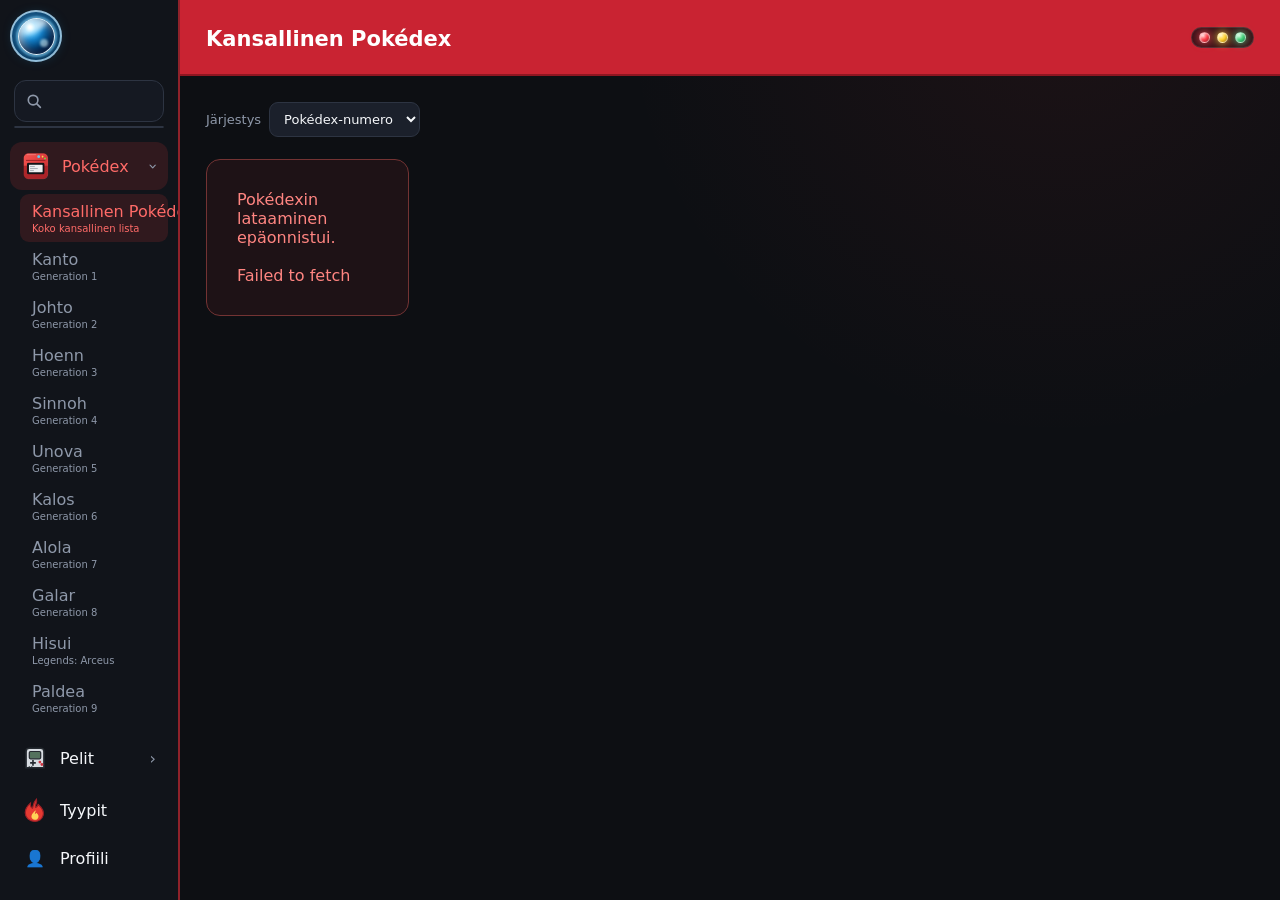
==== index.html @ af3ebccb "language and more staff" ====
<!DOCTYPE html>
<html lang="fi">
<head>
    <meta charset="UTF-8">
    <meta name="viewport" content="width=device-width, initial-scale=1.0">
    <title>Pokédex Web</title>
    <meta name="theme-color" content="#d9343b">
    <meta name="description" content="Pokédex ja Pokémon-pelien keräilyseuranta.">
    <meta name="mobile-web-app-capable" content="yes">
    <meta name="apple-mobile-web-app-capable" content="yes">
    <meta name="apple-mobile-web-app-title" content="Pokédex">
    <meta name="apple-mobile-web-app-status-bar-style" content="black-translucent">
    <link rel="manifest" href="./manifest.webmanifest">
    <link rel="apple-touch-icon" href="./assets/pwa-icon-180.png">
    <link rel="stylesheet" href="style.css">
</head>

<body>

<div class="app">

    <!-- SIDEBAR -->
    <aside class="sidebar" id="sidebar">

        <div class="sidebar-top">
            <button class="icon-button" id="sidebarToggle" title="Avaa tai sulje valikko" aria-label="Avaa tai sulje valikko" data-i18n-title="menuToggle" data-i18n-aria-label="menuToggle">
                <span class="pokedex-glass-orb" aria-hidden="true"></span>
            </button>

        </div>

        <!-- SEARCH -->
        <div class="search-area">
            <div class="search-input-wrap">
                <span class="search-icon" aria-hidden="true">
                    <svg viewBox="0 0 24 24"><circle cx="10.8" cy="10.8" r="6.4" fill="none" stroke="currentColor" stroke-width="2.2"/><path d="m15.5 15.5 5 5" fill="none" stroke="currentColor" stroke-width="2.2" stroke-linecap="round"/></svg>
                </span>
                <input
                    type="text"
                    id="searchInput"
                    aria-label="Hae Pokémonia"
                    data-i18n-aria-label="searchPokemon"
                    autocomplete="off"
                >
            </div>
            <div id="searchSuggestions" class="search-suggestions"></div>
        </div>

        <nav class="sidebar-nav">

            <!-- POKEDEX -->
            <div class="nav-section">

                <button class="nav-main-button" id="pokedexMenuButton">
                    <span class="nav-icon pokedex-nav-icon" aria-hidden="true"><img src="assets/pokedex-menu.png" alt=""></span>
                    <span class="sidebar-label" data-i18n="pokedex">Pokédex</span>
                    <span class="nav-arrow">›</span>
                </button>

                <div class="submenu" id="pokedexSubmenu"></div>
            </div>


            <!-- GAMES -->
            <div class="nav-section">

                <button class="nav-main-button" id="gamesMenuButton">
                    <span class="nav-icon" aria-hidden="true"><svg viewBox="0 0 32 32"><path d="M9 4h14a4 4 0 0 1 4 4v20H5V8a4 4 0 0 1 4-4Z" fill="#d7dce1" stroke="#252a30" stroke-width="2"/><rect x="9" y="8" width="14" height="9" rx="1.5" fill="#54725d" stroke="#252a30" stroke-width="1.5"/><path d="M10 22h7M13.5 18.5v7" stroke="#252a30" stroke-width="2"/><circle cx="22" cy="21" r="1.7" fill="#cf3340"/><circle cx="24.5" cy="24" r="1.7" fill="#cf3340"/><circle cx="9" cy="27" r="1" fill="#252a30"/><circle cx="12" cy="27" r="1" fill="#252a30"/></svg></span>
                    <span class="sidebar-label" data-i18n="games">Games</span>
                    <span class="nav-arrow">›</span>
                </button>

                <div class="submenu games-submenu" id="gamesSubmenu"></div>
            </div>


            <!-- TYPES -->
            <button class="nav-main-button" id="typesButton">
                <span class="nav-icon type-fire-icon" aria-label="Fire type" data-i18n-aria-label="typeFire"><svg viewBox="0 0 32 32"><path d="M17.8 2.7c1.2 5.2-2.3 6.8-1.1 10.1 1 .1 2.5-1.4 3.2-3.5 4.6 4 7.3 8.1 6.2 13A10.4 10.4 0 0 1 15.7 30C9.1 30 4 25.5 4 19.3c0-4.2 2.4-8.2 6.4-11.8-.4 4 1 5.7 2.5 6.2 1.2-3.8 1.4-7.4 4.9-11Z" fill="#e53a32" stroke="#9b2027" stroke-width="1.5"/><path d="M16.7 16.3c.6 2.2-1.4 3.2-.7 4.7.7-.2 1.3-.9 1.7-1.7 2.2 2.1 3 3.7 2.5 5.6-.5 2-2.2 3.2-4.3 3.2-2.6 0-4.3-1.8-4.3-4.1 0-2.5 2.1-4.7 5.1-7.7Z" fill="#ffd357"/></svg></span>
                <span class="sidebar-label" data-i18n="types">Types</span>
            </button>


            <!-- PROFILE -->
            <button class="nav-main-button" id="profileButton">
                <span class="nav-icon">👤</span>
                <span class="sidebar-label" data-i18n="profile">Profile</span>
            </button>


            <!-- SETTINGS -->
            <button class="nav-main-button" id="settingsButton">
                <span class="nav-icon">⚙️</span>
                <span class="sidebar-label" data-i18n="settings">Settings</span>
            </button>

        </nav>

    </aside>


    <!-- MAIN -->
    <main class="main-content">

        <header class="topbar">

            <button class="mobile-menu-button" id="mobileMenuButton" aria-label="Avaa tai sulje valikko" aria-expanded="false" data-i18n-aria-label="menuToggle">
                <span class="pokedex-glass-orb" aria-hidden="true"></span>
            </button>

            <div>
                <div class="breadcrumb" id="breadcrumb" data-i18n="pokedex">
                    Pokédex
                </div>

                <h1 id="pageTitle">
                    National Pokédex
                </h1>
            </div>

            <div class="pokedex-header-menu">
                <button class="pokedex-status-lights" id="pwaUpdateButton" type="button" aria-label="Hae sovelluksen päivitykset" title="Hae sovelluksen päivitykset" aria-busy="false" data-i18n-aria-label="checkUpdates" data-i18n-title="checkUpdates">
                    <span class="status-light red" aria-hidden="true"></span>
                    <span class="status-light yellow" aria-hidden="true"></span>
                    <span class="status-light green" aria-hidden="true"></span>
                </button>
                <span class="sr-only" id="pwaUpdateStatus" role="status" aria-live="polite"></span>
            </div>

        </header>


        <!-- DEX VIEW -->
        <section id="dexView" class="view active-view">

            <div class="view-toolbar">
                <div class="toolbar-actions">

                    <label class="sort-label">
                        <span data-i18n="sort">Järjestys</span>

                        <select id="dexSort">
                            <option value="number" data-i18n="pokedexNumber">Pokédex-numero</option>
                            <option value="name" data-i18n="name">Nimi</option>
                        </select>
                    </label>

                </div>

            </div>

            <div id="pokemonGrid" class="pokemon-grid"></div>

            <div id="loading" class="loading" data-i18n="loading">
                Ladataan...
            </div>

            <button id="loadMoreButton" class="load-more-button" hidden data-i18n="loadMore">
                Lataa lisää
            </button>

        </section>


        <!-- POKEMON DETAIL -->
        <section id="pokemonView" class="view">

            <div class="pokemon-view-toolbar">
                <button id="backButton" class="back-button" data-i18n="back">
                    ← Takaisin
                </button>
                <div id="pokemonNavigation" class="pokemon-navigation" hidden>
                    <button id="previousPokemonButton" type="button" aria-label="Previous Pokémon" data-i18n="previous">‹ Previous</button>
                    <span id="pokemonNavigationPosition"></span>
                    <button id="nextPokemonButton" type="button" aria-label="Next Pokémon" data-i18n="next">Next ›</button>
                </div>
            </div>

            <div id="pokemonDetail"></div>

        </section>


        <!-- TYPE VIEW -->
        <section id="typeView" class="view">

            <div class="view-toolbar">
                <div>
                    <h2 data-i18n="typeMatchup">Type Matchup</h2>
                    <p data-i18n="typeMatchupHelp">
                        Tarkastele Pokémon-tyyppien hyökkäys- ja puolustusvaikutuksia.
                    </p>
                </div>
            </div>

            <div class="type-selectors">

                <div class="type-selector-box">
                    <span class="type-selector-label" data-i18n="typeOne">Type 1</span>
                    <div id="type1Choices" class="type-choice-grid" role="group" aria-label="Type 1" data-i18n-aria-label="typeOne"></div>
                </div>

                <div class="type-selector-box">
                    <span class="type-selector-label" data-i18n="typeTwo">Type 2</span>
                    <div id="type2Choices" class="type-choice-grid" role="group" aria-label="Type 2" data-i18n-aria-label="typeTwo"></div>
                </div>

            </div>

            <div id="typeMatchup" class="type-matchup"></div>

        </section>


        <!-- GAME VIEW -->
        <section id="gameView" class="view">

            <div class="game-header">

                <div>
                    <button id="gameBackButton" class="back-button" data-i18n="back">
                        ← Takaisin
                    </button>

                    <h2 id="gameTitle"></h2>

                    <p id="gameDescription"></p>
                </div>

                <div class="game-progress-box">

                    <div class="game-cover-frame">
                        <img id="gameCoverArt" alt="" hidden>
                        <div id="gameCoverFallback" class="game-cover-fallback" data-i18n="gameCover">Game cover</div>
                    </div>

                    <div
                        id="gameProgressRing"
                        class="progress-ring"
                        style="--progress:0"
                    >
                        <div class="progress-ring-inner">
                            <strong id="gameProgressPercent">0%</strong>
                            <span data-i18n="collected">kerätty</span>
                        </div>
                    </div>

                    <div class="progress-text">
                        <strong id="gameCaughtCount">0</strong>
                        /
                        <strong id="gameTotalCount">0</strong>

                        <span id="gameProgressLabel" data-i18n="regional">Regional</span>
                        <div class="game-dex-counts">
                            <span><span data-i18n="regional">Regional</span> <strong id="gameRegionalCount">0/0</strong></span>
                            <span><span data-i18n="national">National</span> <strong id="gameNationalCount">0/0</strong></span>
                        </div>
                    </div>

                </div>

            </div>


            <div class="game-tabs">

                <button class="game-tab active" data-game-dex="regional" data-i18n="regionalPokedex">
                    Regional Pokédex
                </button>

                <button class="game-tab" data-game-dex="national" data-i18n="nationalPokedex">
                    National Pokédex
                </button>

            </div>


            <div class="game-toolbar">

                <div class="game-filter-buttons">

                    <button class="game-filter active" data-filter="all" data-i18n="all">
                        All
                    </button>

                    <button class="game-filter" data-filter="caught" data-i18n="caught">
                        Caught
                    </button>

                    <button class="game-filter" data-filter="missing" data-i18n="missing">
                        Missing
                    </button>

                </div>


                <label class="sort-label">
                    <span data-i18n="sort">Järjestys</span>

                    <select id="gameSort">
                        <option value="number" data-i18n="pokedexNumber">
                            Pokédex-numero
                        </option>

                        <option value="name" data-i18n="name">
                            Nimi
                        </option>
                    </select>
                </label>

            </div>


            <div id="gamePokemonGrid" class="pokemon-grid"></div>
            <button id="loadMoreGameButton" class="load-more-button" hidden data-i18n="loadMore">
                Lataa lisää
            </button>

        </section>


        <!-- PROFILE -->
        <section id="profileView" class="view">

            <div class="view-toolbar">

                <div>
                    <h2 data-i18n="profile">Profile</h2>
                    <p data-i18n="profileDescription">
                        Nationalin yhteistilanne sekä jokaisen pelin alueellinen ja kansallinen laskuri.
                    </p>
                </div>

            </div>

            <div id="profileStats" class="profile-stats"></div>

        </section>


        <!-- SETTINGS -->
        <section id="settingsView" class="view">

            <div class="settings-panel">

                <h2 data-i18n="settings">Settings</h2>

                <div class="setting-row">
                    <div>
                        <strong data-i18n="language">Language</strong>
                        <p data-i18n="languageDescription">Choose the language used throughout the Pokédex and for spoken descriptions.</p>
                    </div>
                    <select id="appLanguageSelect" aria-label="Language" data-i18n-aria-label="language">
                        <option value="fi">Suomi</option>
                        <option value="en">English</option>
                    </select>
                </div>

                <div class="setting-row">
                    <div>
                        <strong data-i18n="installPokedex">Install Pokédex</strong>
                        <p data-i18n="installDescription">On iPhone and iPad, use the browser Share menu and choose “Add to Home Screen”. Other supported browsers show an install option in their menu.</p>
                    </div>
                    <button id="installPwaButton" class="pwa-install-button" type="button" hidden data-i18n="installApp">Install app</button>
                </div>

                <div class="setting-row voice-setting-row">
                    <div>
                        <strong data-i18n="pokedexVoice">Pokédex voice</strong>
                        <p data-i18n="voiceDescription">Lower pitch values sound deeper. Pitch can be lowered to the browser-supported minimum.</p>
                    </div>
                    <div class="voice-settings-controls">
                        <label class="voice-control" for="voicePitch">
                            <span><span data-i18n="pitch">Pitch</span> <output id="voicePitchValue">1.0</output></span>
                            <input id="voicePitch" type="range" min="0" max="2" step="0.05" value="1" aria-label="Voice pitch" data-i18n-aria-label="pitch">
                        </label>
                        <label class="voice-control" for="voiceRate">
                            <span><span data-i18n="readingSpeed">Reading speed</span> <output id="voiceRateValue">1.0×</output></span>
                            <input id="voiceRate" type="range" min="0.5" max="2" step="0.1" value="1" aria-label="Voice reading speed" data-i18n-aria-label="readingSpeed">
                        </label>
                    </div>
                </div>

                <div class="setting-row">
                    <div>
                        <strong data-i18n="clearOneGame">Tyhjennä yhden pelin tiedot</strong>
                        <p data-i18n="clearOneGameDescription">Poistaa valitun pelin caught-merkinnät.</p>
                    </div>
                    <div class="setting-controls">
                        <select id="clearGameSelect" aria-label="Valitse peli" data-i18n-aria-label="selectGame"></select>
                        <button id="clearGameCaughtButton" class="danger-button" data-i18n="clearGame">Tyhjennä peli</button>
                    </div>
                </div>

                <div class="setting-row">
                    <div>
                        <strong data-i18n="clearAll">Tyhjennä kaikki tiedot</strong>
                        <p data-i18n="clearAllDescription">Poistaa kaikkien pelien caught-merkinnät.</p>
                    </div>
                    <button id="clearCaughtButton" class="danger-button" data-i18n="clearAllButton">Tyhjennä kaikki</button>
                </div>

            </div>

        </section>

    </main>

</div>

<script src="script.js"></script>

</body>
</html>
---- style.css ----
:root {
    --bg: #0d0f13;
    --panel: #151922;
    --panel-2: #1b202b;
    --panel-3: #222936;

    --border: #2d3442;

    --text: #f5f7fa;
    --muted: #8e98a9;

    --accent: #e53935;
    --accent-dark: #b71c1c;
    --header-red: #c92332;
    --pokedex-blue: #178bd2;
    --pokedex-blue-dark: #07518c;

    --sidebar-width: 180px;
    --sidebar-collapsed-width: 76px;

    --radius: 16px;
}


* {
    box-sizing: border-box;
}


html,
body {
    margin: 0;
    padding: 0;

    width: 100%;
    height: 100%;

    font-family:
        Inter,
        system-ui,
        -apple-system,
        BlinkMacSystemFont,
        "Segoe UI",
        sans-serif;

    background: var(--bg);
    color: var(--text);
}


body {
    overflow: hidden;
}


button,
input,
select {
    font: inherit;
}


button {
    cursor: pointer;
}


.app {
    width: 100%;
    height: 100vh;

    display: flex;
    overflow: hidden;
}


/* SIDEBAR */

.sidebar {
    width: var(--sidebar-width);
    min-width: var(--sidebar-width);

    height: 100vh;

    background: #11141a;

    border-right: 2px solid #8f222a;
    box-shadow: 5px 0 18px rgba(132, 25, 35, .12);

    display: flex;
    flex-direction: column;

    transition:
        width .25s ease,
        min-width .25s ease;

    overflow: hidden;
}


.sidebar.collapsed {
    width: var(--sidebar-collapsed-width);
    min-width: var(--sidebar-collapsed-width);
}

.sidebar.collapsed .sidebar-top {
    justify-content: center;
    padding: 8px;
}


.sidebar-top {
    height: 76px;
    min-height: 76px;

    display: flex;
    align-items: center;

    padding: 12px 14px 12px 74px;

    gap: 12px;
}


.sidebar-top {
    color: white;
    background: transparent;
}

.sidebar-top .icon-button {
    position: fixed;
    z-index: 140;
    top: 10px;
    left: 10px;
    display: grid;
    place-items: center;
}

.icon-button,
.mobile-menu-button {
    border: 2px solid rgba(209, 239, 255, .75);

    /* Keep the glass orb centered consistently across mobile browsers. */
    padding: 0;
    appearance: none;
    -webkit-appearance: none;

    width: 52px;
    height: 52px;

    border-radius: 50%;

    background: linear-gradient(145deg, #164d78, #052745);
    color: var(--text);

    font-size: 20px;

    flex-shrink: 0;
}


.icon-button:hover,
.mobile-menu-button:hover {
    border-color: white;
    box-shadow: 0 0 0 3px rgba(23, 139, 210, .25), 0 0 18px rgba(23, 139, 210, .48);
}

.pokedex-glass-orb {
    position: relative;
    display: block;
    place-self: center;
    margin: 0;
    width: 37px;
    height: 37px;
    flex: 0 0 auto;
    overflow: hidden;
    border: 1px solid rgba(238, 250, 255, .95);
    border-radius: 50%;
    background: radial-gradient(circle at 31% 23%, #fff 0 3%, #c9f6ff 7%, #60cbff 15%, #168bd7 38%, #0871b9 55%, #063e77 76%, #031d42 100%);
    box-shadow: inset -5px -7px 12px rgba(0, 15, 45, .78), inset 3px 3px 8px rgba(255, 255, 255, .88), 0 0 14px rgba(27, 146, 220, .72), 0 0 2px 2px rgba(180, 237, 255, .55);
}

.icon-button.flash-open .pokedex-glass-orb,
.mobile-menu-button.flash-open .pokedex-glass-orb { animation: pokedex-open-flash .9s ease-out 1; }

.icon-button.flash-close .pokedex-glass-orb,
.mobile-menu-button.flash-close .pokedex-glass-orb { animation: pokedex-close-flash .38s ease-out 1; }

@keyframes pokedex-open-flash {
    0%, 100% { filter: brightness(1); }
    10%, 24%, 38% { filter: brightness(2.1); box-shadow: 0 0 8px 5px #b5efff, 0 0 28px 12px rgba(45, 183, 255, .95); }
    17%, 31%, 48% { filter: brightness(.8); }
}

@keyframes pokedex-close-flash {
    0%, 100% { filter: brightness(1); }
    30%, 65% { filter: brightness(2.25); box-shadow: 0 0 9px 6px #b5efff, 0 0 30px 12px rgba(45, 183, 255, .95); }
}

.pokedex-glass-orb::before {
    content: "";
    position: absolute;
    width: 24px;
    height: 9px;
    left: 4px;
    top: 4px;
    border-radius: 50%;
    background: rgba(255, 255, 255, .58);
    filter: blur(2px);
    transform: rotate(-28deg);
}

.pokedex-glass-orb::after {
    content: "";
    position: absolute;
    width: 8px;
    height: 8px;
    right: 6px;
    bottom: 7px;
    border-radius: 50%;
    background: rgba(218, 247, 255, .55);
    filter: blur(1px);
}


.logo-area {
    display: flex;
    align-items: center;
    gap: 10px;

    white-space: nowrap;
}

.sidebar-top .logo-area {
    display: none;
}


.sidebar-label {
    white-space: nowrap;
}


.sidebar.collapsed .sidebar-label {
    display: none;
}


.sidebar.collapsed .logo-area {
    display: none;
}


/* SEARCH */

.search-area {
    padding: 4px 14px 16px;

    position: relative;
}

.search-input-wrap {
    position: relative;
}

.search-icon {
    position: absolute;
    z-index: 1;
    top: 50%;
    left: 11px;
    display: grid;
    width: 18px;
    height: 18px;
    color: var(--muted);
    pointer-events: none;
    transform: translateY(-50%);
}

.search-icon svg {
    display: block;
    width: 100%;
    height: 100%;
}


.search-area input {
    width: 100%;

    height: 42px;

    border: 1px solid var(--border);
    border-radius: 12px;

    background: var(--panel);
    color: var(--text);

    padding: 0 10px 0 36px;

    outline: none;
}


.search-area input:focus {
    border-color: var(--accent);
}


.sidebar.collapsed .search-area {
    display: none;
}


.search-suggestions {
    position: absolute;

    left: 14px;
    right: 14px;
    top: 50px;

    background: var(--panel-2);

    border: 1px solid var(--border);

    border-radius: 12px;

    overflow: hidden;

    z-index: 100;
}


.search-suggestions.hidden {
    display: none;
}


.search-suggestion {
    padding: 10px 12px;

    display: flex;
    align-items: center;
    gap: 10px;

    border: none;

    background: transparent;
    color: var(--text);

    width: 100%;

    text-align: left;
}


.search-suggestion:hover {
    background: var(--panel-3);
}


.search-suggestion img {
    width: 35px;
    height: 35px;

    object-fit: contain;
}


/* NAV */

.sidebar-nav {
    flex: 1;

    overflow-y: auto;
    overflow-x: hidden;

    padding: 4px 10px 20px;
}


.nav-section {
    margin-bottom: 4px;
}


.nav-main-button {
    width: 100%;

    min-height: 48px;

    border: none;
    border-radius: 12px;

    background: transparent;

    color: var(--text);

    display: flex;
    align-items: center;

    gap: 12px;

    padding: 0 12px;

    text-align: left;
}


.nav-main-button:hover {
    background: var(--panel-2);
}


.nav-icon {
    width: 26px;
    height: 28px;
    display: grid;
    place-items: center;

    flex-shrink: 0;
}

.nav-icon svg {
    width: 26px;
    height: 26px;
    overflow: visible;
}

.nav-icon img {
    display: block;
    width: 28px;
    height: 28px;
    object-fit: contain;
    border-radius: 5px;
}

.pokedex-nav-icon {
    width: 28px;
}


.nav-arrow {
    margin-left: auto;

    color: var(--muted);

    transition: transform .2s ease;
}


.nav-section.open .nav-arrow {
    transform: rotate(90deg);
}


.sidebar.collapsed .nav-arrow {
    display: none;
}


.sidebar.collapsed .nav-main-button {
    justify-content: center;
    padding: 0;
}


.submenu {
    display: none;

    padding: 4px 0 8px 10px;
}


.nav-section.open .submenu {
    display: block;
}


.sidebar.collapsed .submenu {
    display: none !important;
}


.submenu-button,
.game-button,
.generation-toggle {
    width: 100%;

    border: none;
    border-radius: 9px;

    background: transparent;

    color: var(--muted);

    padding: 8px 12px;

    text-align: left;

    white-space: nowrap;
}


.submenu-button:hover,
.game-button:hover,
.generation-toggle:hover {
    background: var(--panel-2);
    color: var(--text);
}


.nav-main-button.active,
.submenu-button.active,
.game-button.active {
    background: rgba(229, 57, 53, .15);
    color: #ff6b68;
}

.submenu-button small {
    display: block;
    margin-top: 2px;
    color: var(--muted);
    font-size: 10px;
}

.submenu-button.active small {
    color: #ff6b68;
}


.generation-title {
    font-size: 11px;

    text-transform: uppercase;

    color: #667085;

    letter-spacing: .08em;

    padding: 14px 12px 5px;
}

.generation-toggle {
    display: flex;
    align-items: center;
    justify-content: space-between;
    cursor: pointer;
    font: inherit;
}

.generation-arrow {
    transition: transform .16s ease;
}

.generation-group.open .generation-arrow {
    transform: rotate(90deg);
}

.generation-games {
    display: none;
    padding-left: 6px;
}

.generation-group.open .generation-games {
    display: block;
}


.game-button {
    padding-left: 12px;
    overflow: hidden;
    text-overflow: ellipsis;
}


/* MAIN */

.main-content {
    flex: 1;

    min-width: 0;

    height: 100vh;

    overflow-y: auto;
    overscroll-behavior-y: contain;

    background:
        radial-gradient(
            circle at 80% 0%,
            rgba(229, 57, 53, .07),
            transparent 35%
        ),
        var(--bg);
}


.topbar {
    min-height: 76px;

    display: flex;
    align-items: center;

    gap: 16px;

    padding: 14px 26px;

    border-bottom: 2px solid #8f1621;

    position: sticky;

    top: 0;

    z-index: 20;

    background: var(--header-red);

    backdrop-filter: blur(12px);
}


.mobile-menu-button {
    display: none;
}


.breadcrumb {
    font-size: 12px;

    color: rgba(255, 255, 255, .75);

    margin-bottom: 3px;
}


.topbar h1 {
    margin: 0;

    font-size: 21px;
    color: white;
}


.view {
    display: none;

    padding: 26px;
}


.view.active-view {
    display: block;
}


/* TOOLBAR */

.view-toolbar {
    display: flex;

    justify-content: space-between;
    align-items: flex-end;

    gap: 20px;

    margin-bottom: 22px;
}


.view-toolbar h2 {
    margin: 0 0 5px;

    font-size: 24px;
}


.view-toolbar p {
    margin: 0;

    color: var(--muted);

    font-size: 14px;
}


.toolbar-actions {
    display: flex;
    gap: 10px;
}


.sort-label {
    display: flex;

    align-items: center;

    gap: 8px;

    color: var(--muted);

    font-size: 13px;
}


select {
    background: var(--panel-2);
    color: var(--text);

    border: 1px solid var(--border);

    border-radius: 9px;

    padding: 8px 10px;

    outline: none;
}


select:focus {
    border-color: var(--accent);
}


/* POKEMON GRID */

.pokemon-grid {
    display: grid;

    grid-template-columns:
        repeat(
            auto-fill,
            minmax(190px, 1fr)
        );

    gap: 8px;
}


.pokemon-card {
    --type-color: #777;
    --type-color-2: #777;
    --type-shadow: rgba(255,255,255,.05);

    position: relative;

    min-height: 225px;

    border-radius: var(--radius);

    border: 1px solid var(--border);

    background:
        radial-gradient(
            circle at 100% 0%,
            var(--type-shadow),
            transparent 52%
        ),
        var(--panel);

    box-shadow:
        inset 4px 0 0 var(--type-color),
        0 10px 28px var(--type-shadow);

    overflow: hidden;

    cursor: pointer;

    transition:
        transform .18s ease,
        border-color .18s ease,
        box-shadow .18s ease;
}


.pokemon-card:hover {
    transform: translateY(-4px);

    border-color: var(--type-color);

    box-shadow:
        inset 4px 0 0 var(--type-color),
        0 15px 38px var(--type-shadow);
}


.pokemon-card-top {
    display: flex;

    justify-content: space-between;

    align-items: center;

    padding: 12px 14px 0;
}


.pokemon-number {
    color: var(--muted);

    font-size: 12px;

    font-weight: 700;
}


.pokemon-image {
    display: block;

    width: 135px;
    height: 135px;

    object-fit: contain;

    margin: 4px auto 0;

    filter:
        drop-shadow(
            0 8px 12px rgba(0,0,0,.35)
        );
}


.pokemon-card-bottom {
    padding: 5px 14px 14px;
}


.pokemon-card-name {
    margin: 0 0 8px;

    font-size: 17px;

    text-transform: capitalize;
}


.type-row {
    display: flex;

    flex-wrap: wrap;

    gap: 6px;
}


.type-badge {
    --type-color: #777;

    display: inline-flex;

    align-items: center;
    justify-content: center;

    min-width: 56px;

    padding: 4px 8px;

    border-radius: 7px;

    background: var(--type-color);

    color: white;

    font-size: 10px;

    font-weight: 800;

    text-transform: uppercase;

    letter-spacing: .04em;

    box-shadow:
        inset 0 -2px 0 rgba(0,0,0,.15);
}


/* LOADING */

.loading {
    text-align: center;

    color: var(--muted);

    padding: 30px;

    display: none;
}


.loading.active {
    display: block;
}


.load-more-button {
    display: block;

    margin: 24px auto 10px;

    padding: 10px 18px;

    border: 1px solid var(--border);

    border-radius: 10px;

    background: var(--panel-2);

    color: var(--text);
}


.load-more-button:hover {
    border-color: var(--accent);
}


/* BACK */

.back-button {
    border: none;

    background: transparent;

    color: var(--muted);

    padding: 6px 0;

    margin-bottom: 15px;
}


.back-button:hover {
    color: var(--text);
}

.pokemon-view-toolbar {
    display: flex;
    align-items: center;
    justify-content: space-between;
    gap: 10px;
    margin-bottom: 8px;
}

.pokemon-view-toolbar .back-button {
    flex: 0 0 auto;
    margin: 0;
}

.pokemon-navigation {
    display: flex;
    align-items: center;
    justify-content: flex-end;
    gap: 5px;
    min-width: 0;
}

.pokemon-navigation[hidden] {
    display: none;
}

.pokemon-navigation button {
    padding: 6px 9px;
    border: 1px solid var(--border);
    border-radius: 8px;
    color: var(--text);
    background: var(--panel-2);
    white-space: nowrap;
}

.pokemon-navigation button:disabled {
    opacity: .4;
    cursor: default;
}

.pokemon-navigation span {
    min-width: 56px;
    color: var(--muted);
    text-align: center;
    font-size: 11px;
    font-variant-numeric: tabular-nums;
}


/* DETAIL */

.detail-container {
    max-width: 1200px;

    margin: 0 auto;
}


.detail-hero {
    display: grid;

    grid-template-columns:
        minmax(260px, .8fr)
        minmax(350px, 1.2fr);

    gap: 28px;

    padding: 26px;

    border-radius: 20px;

    background: var(--panel);

    border: 1px solid var(--border);
}


.detail-image-area {
    min-height: 330px;

    border-radius: 16px;

    background:
        radial-gradient(
            circle,
            rgba(255,255,255,.07),
            transparent 65%
        );

    display: flex;

    align-items: center;
    justify-content: center;
}


.detail-image {
    width: min(100%, 360px);

    height: 360px;

    object-fit: contain;
}


.detail-info h2 {
    margin: 0 0 8px;

    font-size: 38px;

    text-transform: capitalize;
}


.detail-number {
    color: var(--muted);

    font-size: 15px;

    margin-bottom: 15px;
}


.detail-tabs {
    display: flex;

    flex-wrap: wrap;

    gap: 8px;

    margin: 22px 0 16px;
}


.detail-tab {
    border: 1px solid var(--border);

    background: var(--panel-2);

    color: var(--muted);

    padding: 9px 13px;

    border-radius: 9px;
}


.detail-tab.active {
    background: var(--accent);

    border-color: var(--accent);

    color: white;
}


.detail-tab-content {
    display: none;
}


.detail-tab-content.active {
    display: block;
}


.info-grid {
    display: grid;

    grid-template-columns:
        repeat(
            auto-fit,
            minmax(150px, 1fr)
        );

    gap: 10px;
}


.info-box {
    background: var(--panel-2);

    border: 1px solid var(--border);

    border-radius: 12px;

    padding: 12px;
}


.info-box span {
    display: block;

    color: var(--muted);

    font-size: 11px;

    margin-bottom: 4px;
}


.info-box strong {
    text-transform: capitalize;
}


/* GAME LIST */

.game-list {
    display: grid;

    gap: 9px;
}


.game-list-row {
    display: flex;

    align-items: center;

    justify-content: space-between;

    gap: 12px;

    padding: 12px;

    background: var(--panel-2);

    border: 1px solid var(--border);

    border-radius: 11px;
}


.game-list-info {
    display: flex;

    align-items: center;

    gap: 10px;

    min-width: 0;
}


.game-list-info strong {
    white-space: nowrap;

    overflow: hidden;

    text-overflow: ellipsis;
}


.game-list-generation {
    font-size: 10px;

    color: var(--muted);
}


.catch-control {
    display: flex;

    align-items: center;

    gap: 7px;

    white-space: nowrap;

    color: var(--muted);

    font-size: 12px;
}


.catch-control input {
    width: 18px;
    height: 18px;

    accent-color: var(--accent);
}


.unavailable-game {
    opacity: .4;
}


.game-status {
    font-size: 11px;

    color: var(--muted);
}


/* GAME VIEW */

.game-header {
    display: flex;

    align-items: center;

    justify-content: space-between;

    gap: 25px;

    margin-bottom: 18px;
}


.game-header h2 {
    margin: 0 0 6px;

    font-size: 30px;
}


.game-header p {
    color: var(--muted);

    margin: 0;
}


.game-progress-box {
    display: flex;

    align-items: center;

    gap: 15px;

    padding: 12px 18px;

    border-radius: 16px;

    background: var(--panel);

    border: 1px solid var(--border);
}

.game-cover-frame {
    position: relative;
    width: 58px;
    height: 78px;
    flex: 0 0 auto;
    overflow: hidden;
    border: 1px solid rgba(255, 255, 255, .28);
    border-radius: 6px;
    background: #202633;
    box-shadow: 0 2px 8px rgba(0, 0, 0, .35);
}

.game-cover-frame img,
.game-cover-fallback {
    width: 100%;
    height: 100%;
}

.game-cover-frame img {
    display: block;
    object-fit: cover;
}

.game-cover-frame img[hidden],
.game-cover-fallback[hidden] {
    display: none;
}

.game-cover-fallback {
    display: grid;
    place-items: center;
    padding: 5px;
    color: white;
    background: linear-gradient(145deg, #e4404b, #862334 52%, #263b69);
    font-size: 9px;
    font-weight: 800;
    line-height: 1.15;
    text-align: center;
    overflow-wrap: anywhere;
}


.progress-ring {
    width: 84px;
    height: 84px;

    border-radius: 50%;

    background:
        conic-gradient(
            var(--accent)
            calc(var(--progress) * 1%),
            #2b303a 0
        );

    display: grid;

    place-items: center;
}


.progress-ring-inner {
    width: 68px;
    height: 68px;

    border-radius: 50%;

    background: var(--panel);

    display: flex;

    flex-direction: column;

    align-items: center;
    justify-content: center;
}


.progress-ring-inner strong {
    font-size: 16px;
}


.progress-ring-inner span {
    color: var(--muted);

    font-size: 9px;

    text-transform: uppercase;
}


.progress-text {
    display: flex;

    flex-direction: column;

    font-size: 14px;
}


.progress-text span {
    color: var(--muted);

    font-size: 11px;
}


.game-tabs {
    display: flex;

    gap: 8px;

    margin-bottom: 15px;
}


.game-tab {
    border: 1px solid var(--border);

    background: var(--panel-2);

    color: var(--muted);

    border-radius: 10px;

    padding: 10px 14px;
}


.game-tab.active {
    color: white;

    background: var(--accent);

    border-color: var(--accent);
}


.game-toolbar {
    display: flex;

    justify-content: space-between;

    align-items: center;

    gap: 15px;

    margin-bottom: 18px;
}


.game-filter-buttons {
    display: flex;

    gap: 7px;
}


.game-filter {
    border: 1px solid var(--border);

    background: var(--panel);

    color: var(--muted);

    border-radius: 8px;

    padding: 7px 11px;
}


.game-filter.active {
    background: var(--panel-3);

    color: white;

    border-color: var(--accent);
}


/* TYPE */

.type-selectors {
    display: grid;

    grid-template-columns:
        repeat(2, minmax(180px, 280px));

    gap: 12px;

    margin-bottom: 20px;
}


.type-selector-box {
    display: flex;

    flex-direction: column;

    gap: 6px;
}


.type-selector-label {
    color: var(--muted);

    font-size: 12px;
}

.type-choice-grid {
    display: grid;
    grid-template-columns: repeat(auto-fit, minmax(44px, 1fr));
    gap: 5px;
}

.type-choice-button {
    display: flex;
    min-width: 0;
    flex-direction: column;
    align-items: center;
    justify-content: center;
    gap: 3px;
    padding: 5px 2px;
    border: 1px solid var(--border);
    border-radius: 9px;
    background: var(--panel-2);
    color: var(--text);
    font-size: 9px;
    line-height: 1.1;
    cursor: pointer;
}

.type-choice-button:hover {
    border-color: var(--type-color, #aab0ba);
}

.type-choice-button.active {
    border-color: var(--type-color, #e53935);
    box-shadow: 0 0 0 1px var(--type-color, #e53935);
    background: rgba(229, 57, 53, .12);
}

.type-choice-icon {
    display: grid;
    width: 22px;
    height: 22px;
    place-items: center;
    border-radius: 50%;
    background: var(--type-color, #6b7280);
    color: #fff;
    font-size: 11px;
    font-weight: 800;
    text-shadow: 0 1px 2px rgba(0, 0, 0, .45);
}

.type-choice-none .type-choice-icon {
    background: #626a76;
}

.type-choice-button:focus-visible,
.generation-toggle:focus-visible,
.profile-game-card:focus-visible {
    outline: 2px solid #64c9f0;
    outline-offset: 2px;
}


.type-matchup {
    display: grid;

    gap: 18px;
}


.matchup-section {
    padding: 16px;

    border: 1px solid var(--border);

    border-radius: 14px;

    background: var(--panel);
}


.matchup-section h3 {
    margin: 0 0 12px;

    font-size: 16px;
}


.matchup-group {
    display: flex;

    align-items: center;

    gap: 10px;

    flex-wrap: wrap;

    margin-bottom: 10px;
}


.matchup-label {
    width: 55px;

    color: var(--muted);

    font-weight: 800;

    font-size: 12px;
}


.matchup-types {
    display: flex;

    flex-wrap: wrap;

    gap: 7px;
}


.matchup-empty {
    color: var(--muted);

    font-size: 13px;
}


/* PROFILE */

.profile-stats {
    display: grid;

    grid-template-columns:
        repeat(
            auto-fill,
            minmax(250px, 1fr)
        );

    gap: 14px;
}


.profile-card {
    background: var(--panel);

    border: 1px solid var(--border);

    border-radius: 15px;

    padding: 16px;
}

.profile-game-card {
    color: var(--text);
    text-align: left;
    cursor: pointer;
    transition: transform .15s ease, border-color .15s ease, background-color .15s ease;
}

.profile-game-card:hover {
    transform: translateY(-2px);
    border-color: rgba(229, 57, 53, .6);
    background-color: var(--panel-2);
}


.profile-card h3 {
    margin: 0 0 5px;
}


.profile-card p {
    color: var(--muted);

    margin: 0 0 15px;

    font-size: 13px;
}


.profile-progress {
    height: 7px;

    background: #2a303b;

    border-radius: 99px;

    overflow: hidden;
}


.profile-progress-bar {
    height: 100%;

    background: var(--accent);

    border-radius: inherit;
}


.profile-count {
    margin-top: 8px;

    font-size: 12px;

    color: var(--muted);
}


/* SETTINGS */

.settings-panel {
    max-width: 800px;

    background: var(--panel);

    border: 1px solid var(--border);

    border-radius: 16px;

    padding: 20px;
}


.setting-row {
    display: flex;

    justify-content: space-between;

    align-items: center;

    gap: 20px;

    padding: 17px 0;

    border-bottom: 1px solid var(--border);
}


.setting-row:last-child {
    border-bottom: none;
}


.setting-row p {
    margin: 5px 0 0;

    color: var(--muted);

    font-size: 13px;
}


.danger-button {
    border: 1px solid #8f2929;

    background: rgba(229,57,53,.12);

    color: #ff7470;

    padding: 8px 12px;

    border-radius: 9px;
}

.pwa-install-button {
    flex: 0 0 auto;
    padding: 9px 13px;
    border: 1px solid var(--accent-dark);
    border-radius: 9px;
    color: #fff;
    background: var(--accent);
    white-space: nowrap;
}

.pwa-install-button[hidden] {
    display: none;
}

.voice-settings-controls {
    display: grid;
    grid-template-columns: repeat(2, minmax(140px, 1fr));
    gap: 12px 18px;
    min-width: min(420px, 55%);
}

.voice-control {
    display: grid;
    grid-template-columns: 1fr auto;
    align-items: center;
    gap: 5px 10px;
    color: var(--text);
    font-size: 12px;
}

.voice-control output {
    color: var(--muted);
    font-variant-numeric: tabular-nums;
}

.voice-control input {
    grid-column: 1 / -1;
    width: 100%;
    accent-color: #e53935;
}


/* EMPTY / ERROR */

.empty-state {
    padding: 40px;

    text-align: center;

    color: var(--muted);

    background: var(--panel);

    border: 1px solid var(--border);

    border-radius: 15px;
}


.error-state {
    padding: 30px;

    border: 1px solid #733333;

    background: rgba(229,57,53,.08);

    border-radius: 14px;

    color: #ff8581;
}


/* RESPONSIVE */

@media (max-width: 900px) {

    .detail-hero {
        grid-template-columns: 1fr;
    }

    .detail-image-area {
        min-height: 250px;
    }

    .detail-image {
        height: 270px;
    }

    .game-header {
        align-items: flex-start;

        flex-direction: column;
    }

}


@media (max-width: 700px) {

    .sidebar {
        position: fixed;
        z-index: 120;
        top: 76px;
        left: 0;
        bottom: 0;
        width: 0;
        min-width: 0;
        flex: 0 0 auto;
        height: auto;
        transform: none;
        transition: width .25s ease, min-width .25s ease;
        border-right: 0;
        box-shadow: none;
    }


    .sidebar.mobile-open {
        width: var(--sidebar-width);
        min-width: var(--sidebar-width);
        border-right: 2px solid #8f1621;
        box-shadow: 5px 0 18px rgba(70, 8, 17, .2);
    }


    .main-content {
        width: 100%;
        min-width: 0;
        height: 100dvh;
        padding-top: 76px;
        transition: padding-left .25s ease;
    }

    .app.sidebar-open .main-content {
        padding-left: var(--sidebar-width);
    }

    .topbar {
        position: fixed;
        z-index: 150;
        top: 0;
        right: 0;
        left: 0;
        width: auto;
        height: 76px;
        min-height: 76px;
        backdrop-filter: none;
    }


    .mobile-menu-button {
        position: fixed;
        z-index: 140;
        top: 10px;
        left: 10px;
        display: grid;
        place-items: center;
    }

    .sidebar-top .icon-button {
        display: none;
    }


    .view {
        padding: 18px 14px;
    }


    .topbar {
        padding: 12px 14px 12px 74px;
    }


    .view-toolbar {
        align-items: flex-start;

        flex-direction: column;
    }


    .pokemon-grid {
        grid-template-columns:
            repeat(
                auto-fill,
                minmax(150px, 1fr)
            );
    }


    .type-selectors {
        grid-template-columns: 1fr;
    }


    .game-toolbar {
        align-items: flex-start;

        flex-direction: column;
    }

}

.pokedex-status-lights {
    display: flex;
    align-items: center;
    gap: 7px;
    padding: 4px 7px;
    border: 1px solid rgba(255, 255, 255, .12);
    border-radius: 99px;
    background: rgba(10, 12, 17, .75);
    cursor: pointer;
}

.pokedex-header-menu {
    position: relative;
    flex-shrink: 0;
    margin-left: auto;
}

.pokedex-status-lights:hover {
    border-color: rgba(255, 255, 255, .55);
    box-shadow: 0 0 12px rgba(255, 255, 255, .16);
}

.pokedex-status-lights:focus-visible {
    outline: 2px solid #fff;
    outline-offset: 3px;
}

.pokedex-status-lights:disabled {
    opacity: .65;
    cursor: wait;
}

.sr-only {
    position: absolute;
    width: 1px;
    height: 1px;
    padding: 0;
    margin: -1px;
    overflow: hidden;
    clip: rect(0, 0, 0, 0);
    white-space: nowrap;
    border: 0;
}

.status-light {
    width: 11px;
    height: 11px;
    border: 1px solid rgba(255, 255, 255, .45);
    border-radius: 50%;
    box-shadow: inset 1px 1px 2px rgba(255, 255, 255, .65), 0 0 8px currentColor;
}

.status-light.red { color: #ff4b53; background: radial-gradient(circle at 35% 30%, #ffd3d3, #ff404c 45%, #8e111a); }
.status-light.yellow { color: #ffd848; background: radial-gradient(circle at 35% 30%, #fff6be, #ffd333 45%, #9e6b00); }
.status-light.green { color: #55d887; background: radial-gradient(circle at 35% 30%, #d1ffe0, #48d17c 45%, #08733b); }

.load-more-button[hidden] {
    display: none;
}

.profile-national-card {
    grid-column: 1 / -1;
    border-color: rgba(229, 57, 53, .45);
}

.profile-dex-progress + .profile-dex-progress {
    margin-top: 16px;
}

.profile-dex-heading {
    display: flex;
    justify-content: space-between;
    gap: 10px;
    margin-bottom: 7px;
    font-size: 12px;
}

.profile-dex-heading span {
    color: rgba(255, 255, 255, .75);
}

.profile-dex-progress:nth-of-type(2) .profile-progress-bar {
    background: #478d64;
}

.game-dex-counts {
    display: grid;
    gap: 4px;
    margin-top: 8px;
}

.game-dex-counts span {
    display: flex;
    justify-content: space-between;
    gap: 12px;
    font-size: 11px;
}

.game-dex-counts strong {
    color: var(--text);
}

.species-description {
    margin: 0;
    padding: 16px;
    border: 1px solid var(--border);
    border-radius: 12px;
    background: var(--panel-2);
    line-height: 1.65;
}

.pokemon-matchups {
    display: grid;
    gap: 9px;
}

.pokemon-matchup-row {
    display: grid;
    grid-template-columns: 52px minmax(0, 1fr);
    align-items: center;
    gap: 10px;
    padding: 10px 12px;
    border: 1px solid var(--border);
    border-radius: 10px;
    background: var(--panel-2);
}

.pokemon-matchup-row > strong {
    color: var(--muted);
    font-size: 13px;
}

.pokemon-attack-type {
    padding: 8px;
    border: 1px solid var(--border);
    border-radius: 10px;
    background: rgba(0, 0, 0, .08);
}

.pokemon-attack-heading {
    display: flex;
    align-items: center;
    gap: 7px;
    margin-bottom: 7px;
    color: var(--muted);
    font-size: 11px;
}

.pokemon-attack-type .pokemon-matchups {
    gap: 5px;
}

.pokemon-attack-type .pokemon-matchup-row {
    padding: 6px 8px;
}

.matchup-section h3 {
    margin: 0 0 12px;
    font-size: 16px;
}

.evolution-tree {
    display: flex;
    align-items: center;
    justify-content: flex-start;
    gap: 8px;
    overflow-x: auto;
    padding: 5px 4px 12px;
}

.evolution-path-node,
.evolution-branch,
.evolution-transition {
    display: flex;
    align-items: center;
    flex-shrink: 0;
    gap: 8px;
}

.evolution-branches {
    display: flex;
    flex-direction: column;
    align-items: flex-start;
    gap: 9px;
}

.evolution-transition {
    width: 72px;
    flex-direction: column;
    justify-content: center;
    gap: 1px;
    color: var(--muted);
    text-align: center;
}

.evolution-transition > span {
    color: #ff6971;
    font-size: 23px;
}

.evolution-transition small {
    max-width: 100%;
    font-size: 9px;
    line-height: 1.2;
    overflow-wrap: anywhere;
}

.evolution-pokemon {
    display: grid;
    justify-items: center;
    gap: 6px;
    width: 112px;
    padding: 5px;
    color: var(--text);
    background: var(--panel-2);
    border: 1px solid var(--border);
    border-radius: 12px;
    cursor: pointer;
}

.evolution-pokemon:hover {
    border-color: var(--accent);
    transform: translateY(-2px);
}

.evolution-pokemon img {
    width: 56px;
    height: 56px;
    object-fit: contain;
}

.evolution-transition {
    max-width: 72px;
}

.evolution-transition small {
    color: var(--text);
}

.game-card-catch-button {
    position: absolute;
    z-index: 2;
    top: 7px;
    right: 7px;
    display: inline-flex;
    align-items: center;
    justify-content: center;
    gap: 5px;
    min-height: 27px;
    padding: 4px 8px;
    border: 1px solid rgba(255, 255, 255, .22);
    border-radius: 999px;
    color: #fff;
    background: rgba(52, 61, 73, .94);
    font-size: 10px;
    font-weight: 800;
    line-height: 1;
    cursor: pointer;
    box-shadow: 0 2px 8px rgba(0, 0, 0, .25);
}

.game-card-catch-button:hover {
    border-color: #fff;
    transform: translateY(-1px);
}

.game-card-catch-button.caught {
    color: #062c14;
    border-color: #79e49b;
    background: #62d984;
}

.game-card-catch-button > span:first-child {
    font-size: 13px;
}

.profile-generation-group {
    grid-column: 1 / -1;
    min-width: 0;
    overflow: hidden;
    border: 1px solid var(--border);
    border-radius: 13px;
    background: var(--panel);
}

.profile-generation-toggle {
    display: flex;
    width: 100%;
    align-items: center;
    justify-content: space-between;
    gap: 12px;
    padding: 11px 14px;
    border: 0;
    color: var(--text);
    background: var(--panel-2);
    text-align: left;
    font-weight: 800;
    cursor: pointer;
}

.profile-generation-toggle > span:last-child {
    color: var(--muted);
    font-size: 11px;
    font-weight: 600;
}

.profile-generation-arrow {
    display: inline-block;
    margin-left: 5px;
    transition: transform .18s ease;
}

.profile-generation-group.open .profile-generation-arrow {
    transform: rotate(90deg);
}

.profile-generation-cards {
    display: none;
    grid-template-columns: repeat(auto-fill, minmax(220px, 1fr));
    gap: 9px;
    padding: 10px;
}

.profile-generation-group.open .profile-generation-cards {
    display: grid;
}

.profile-generation-cards .profile-card {
    min-width: 0;
}

.location-toolbar {
    display: flex;
    align-items: center;
    gap: 5px;
    margin-bottom: 9px;
    color: var(--muted);
    font-size: 12px;
}

.location-toolbar select {
    min-width: min(260px, 70vw);
}

.pokemon-location-list {
    display: grid;
    grid-template-columns: repeat(auto-fill, minmax(170px, 1fr));
    align-content: start;
    gap: 6px;
    max-height: 390px;
    overflow: auto;
}

.pokemon-location-card {
    display: grid;
    align-content: start;
    gap: 4px;
    min-width: 0;
    padding: 9px 10px;
    border: 1px solid var(--border);
    border-radius: 9px;
    color: var(--text);
    background: var(--panel-2);
}

.pokemon-location-card strong {
    font-size: 12px;
}

.pokemon-location-card span {
    color: var(--muted);
    font-size: 10px;
    line-height: 1.4;
}

.pokemon-location-card small {
    color: var(--muted);
    font-size: 9px;
}

@media (max-width: 700px) {
    .pokemon-location-list {
        grid-template-columns: repeat(2, minmax(0, 1fr));
        max-height: 250px;
    }
}

@media (orientation: landscape) and (max-height: 600px) and (max-width: 1100px) {
    .pokemon-view-toolbar {
        gap: 5px;
        margin-bottom: 5px;
    }

    .pokemon-navigation {
        gap: 3px;
    }

    .pokemon-navigation button {
        padding: 4px 6px;
        font-size: 10px;
    }

    .pokemon-navigation span {
        min-width: 42px;
        font-size: 9px;
    }

    .game-card-catch-button {
        top: 4px;
        right: 4px;
        width: 24px;
        min-height: 24px;
        padding: 3px;
        font-size: 8px;
    }

    .game-card-catch-button > span:nth-child(2) {
        display: none;
    }

    .profile-generation-toggle {
        padding: 7px 9px;
        font-size: 11px;
    }

    .profile-generation-cards {
        grid-template-columns: repeat(auto-fill, minmax(170px, 1fr));
        gap: 6px;
        padding: 6px;
    }

    .pokemon-location-list {
        grid-template-columns: repeat(auto-fill, minmax(145px, 1fr));
        max-height: 230px;
        gap: 4px;
    }
}

.evolution-pokemon span {
    font-size: 12px;
    text-align: center;
}

.game-catch-button {
    display: grid;
    grid-template-columns: minmax(0, 1fr) auto;
    align-items: start;
    gap: 4px 10px;
    width: 100%;
    padding: 9px 12px;
    color: var(--text);
    background: var(--panel-2);
    border: 1px solid var(--border);
    border-radius: 11px;
    text-align: left;
    cursor: pointer;
    transition: background .15s ease, border-color .15s ease;
}

.game-catch-button:hover {
    border-color: #538f6b;
}

.game-catch-button strong {
    grid-column: 2;
    grid-row: 1;
    color: var(--muted);
    font-size: 12px;
    white-space: nowrap;
}

.game-catch-button > span {
    grid-column: 1;
    grid-row: 1;
    min-width: 0;
    overflow: hidden;
    text-overflow: ellipsis;
    white-space: nowrap;
}

.game-catch-button.caught {
    background: rgba(47, 125, 74, .22);
    border-color: #43875e;
}

.game-catch-button.caught strong {
    color: #8dd4a5;
}

.search-no-results {
    padding: 12px;
    color: var(--muted);
    font-size: 13px;
}

.detail-hero {
    border-color: rgba(154, 45, 52, .55);
    box-shadow: inset 0 3px 0 rgba(212, 50, 61, .65), 0 18px 46px rgba(0, 0, 0, .22);
}

.pokemon-summary-grid,
.pokemon-chart-grid {
    display: grid;
    grid-template-columns: repeat(2, minmax(0, 1fr));
    gap: 10px;
}

.pokemon-summary-grid {
    margin-top: 0;
}

.pokemon-summary-card {
    min-width: 0;
    padding: 12px;
    border: 1px solid var(--border);
    border-radius: 12px;
    background: var(--panel-2);
}

.pokemon-summary-card h3 {
    margin: 0 0 8px;
    font-size: 14px;
    color: #ff8589;
}

.species-heading {
    display: flex;
    align-items: center;
    justify-content: space-between;
    gap: 8px;
    margin-bottom: 8px;
}

.species-heading h3 {
    margin: 0;
}

.species-heading-actions {
    display: flex;
    align-items: center;
    justify-content: flex-end;
    gap: 6px;
    min-width: 0;
}

.overview-version-switcher {
    display: flex;
    align-items: center;
    gap: 3px;
    min-width: 0;
    color: var(--muted);
    font-size: 9px;
}

.overview-version-switcher span {
    max-width: 130px;
    overflow: hidden;
    text-overflow: ellipsis;
    white-space: nowrap;
}

.overview-version-switcher button {
    flex: 0 0 auto;
    width: 22px;
    height: 22px;
    padding: 0;
    border: 1px solid var(--border);
    border-radius: 6px;
    color: var(--text);
    background: var(--panel);
    line-height: 1;
}

.overview-version-switcher button:disabled {
    opacity: .35;
    cursor: not-allowed;
}

.species-speak-button {
    flex: 0 0 auto;
    padding: 5px 9px;
    border: 1px solid rgba(229, 57, 53, .55);
    border-radius: 8px;
    background: rgba(229, 57, 53, .12);
    color: var(--text);
    font-size: 11px;
    cursor: pointer;
}

.species-speak-button:disabled {
    opacity: .5;
    cursor: not-allowed;
}

.pokemon-summary-card #speciesDescription {
    margin: 0;
    font-size: 12px;
    line-height: 1.5;
}

.overview-facts {
    display: grid;
    grid-template-columns: repeat(2, minmax(0, 1fr));
    gap: 7px 10px;
}

.overview-facts span {
    min-width: 0;
}

.overview-facts small,
.overview-facts strong {
    display: block;
}

.overview-facts small {
    margin-bottom: 2px;
    color: var(--muted);
    font-size: 10px;
}

.overview-facts strong {
    overflow-wrap: anywhere;
    font-size: 12px;
}

.detail-tabs {
    margin: 14px 0 10px;
    padding-bottom: 7px;
    border-bottom: 1px solid rgba(190, 42, 51, .3);
}

.detail-tab {
    padding: 8px 11px;
    font-size: 12px;
}

.pokemon-chart-grid .matchup-section {
    min-width: 0;
    padding: 11px;
}

.pokemon-chart-grid .matchup-section h3 {
    font-size: 13px;
}

.pokemon-matchups {
    gap: 6px;
}

.pokemon-matchup-row {
    grid-template-columns: 38px minmax(0, 1fr);
    gap: 6px;
    padding: 7px;
}

.pokemon-matchup-row > span {
    font-size: 11px;
    line-height: 1.4;
}

.game-list {
    grid-template-columns: repeat(auto-fill, minmax(210px, 1fr));
    gap: 7px;
}

.game-catch-button {
    min-width: 0;
    padding: 9px 10px;
    font-size: 12px;
}

.game-catch-button span {
    overflow: hidden;
    text-overflow: ellipsis;
}

.pokemon-moves-grid,
.pokemon-forms-grid {
    display: grid;
    grid-template-columns: repeat(auto-fill, minmax(155px, 1fr));
    gap: 8px;
}

.moves-toolbar {
    display: flex;
    flex-wrap: wrap;
    align-items: center;
    justify-content: flex-start;
    gap: 7px;
    margin: 0 0 8px;
    color: var(--muted);
    font-size: 11px;
}

.moves-toolbar select {
    padding: 5px 8px;
    border: 1px solid var(--border);
    border-radius: 7px;
    color: var(--text);
    background: var(--panel-2);
    font-size: 11px;
}

.setting-row > select {
    min-width: 130px;
    padding: 8px 10px;
    border: 1px solid var(--border);
    border-radius: 8px;
    color: var(--text);
    background: var(--panel-2);
}

.pokemon-move-card {
    min-width: 0;
    padding: 9px 10px;
    border: 1px solid var(--border);
    border-radius: 11px;
    background: var(--panel-2);
}

.pokemon-move-card > strong {
    display: block;
    margin-bottom: 7px;
    font-size: 12px;
    text-transform: capitalize;
}

.pokemon-move-card > div {
    display: flex;
    align-items: baseline;
    gap: 5px;
}

.pokemon-move-card > div span,
.pokemon-move-card small {
    color: var(--muted);
    font-size: 10px;
}

.pokemon-move-card > div b {
    margin-right: 5px;
    font-size: 11px;
}

.pokemon-move-card small {
    display: block;
    margin-top: 5px;
}

.pokemon-form-card {
    display: grid;
    justify-items: center;
    align-content: start;
    gap: 5px;
    min-width: 0;
    padding: 9px;
    color: var(--text);
    border: 1px solid var(--border);
    border-radius: 12px;
    background: var(--panel-2);
}

.pokemon-form-card:hover {
    border-color: var(--accent);
}

.pokemon-form-card img {
    width: 100%;
    height: 96px;
    object-fit: contain;
}

.pokemon-form-card span {
    font-size: 12px;
    text-align: center;
}

.pokemon-form-card small {
    color: var(--muted);
    font-size: 10px;
}

.setting-controls {
    display: flex;
    align-items: center;
    gap: 8px;
}

.setting-controls select {
    min-width: 180px;
}

.pokedex-status-lights {
    flex-shrink: 0;
}

@media (orientation: landscape) and (max-height: 600px) and (max-width: 1100px) {
    .app,
    .main-content {
        height: 100dvh;
    }

    .sidebar {
        position: fixed;
        z-index: 120;
        top: 52px;
        right: auto;
        bottom: 0;
        left: 0;
        width: 0;
        min-width: 0;
        flex: 0 0 auto;
        height: auto;
        transform: none;
        transition: width .2s ease, min-width .2s ease;
        border-right: 0;
        box-shadow: none;
    }

    .sidebar.mobile-open {
        width: var(--sidebar-width);
        min-width: var(--sidebar-width);
        border-right: 2px solid #8f1621;
        box-shadow: 5px 0 18px rgba(70, 8, 17, .2);
    }

    .sidebar-top {
        height: 52px;
        min-height: 52px;
        padding: 5px 8px 5px 58px;
        gap: 6px;
    }

    .sidebar-top .icon-button {
        display: none;
    }

    .sidebar-top .pokedex-glass-orb {
        width: 30px;
        height: 30px;
    }

    .sidebar-nav {
        padding: 3px 7px 9px;
    }

    .nav-main-button {
        min-height: 38px;
        gap: 7px;
        padding: 0 8px;
        font-size: 12px;
    }

    .submenu {
        padding: 2px 0 4px 5px;
    }

    .submenu-button,
    .game-button,
    .generation-toggle {
        padding: 5px 8px;
        font-size: 11px;
    }

    .submenu-button small {
        margin-top: 0;
        font-size: 8px;
    }

    .generation-title {
        padding: 8px 8px 3px;
        font-size: 9px;
    }

    .main-content {
        width: 100%;
        min-width: 0;
        padding-top: 52px;
        transition: padding-left .2s ease;
    }

    .app.sidebar-open .main-content {
        padding-left: var(--sidebar-width);
    }

    .mobile-menu-button {
        position: fixed;
        z-index: 140;
        top: 5px;
        left: 7px;
        display: grid;
        place-items: center;
        width: 42px;
        height: 42px;
        padding: 0;
    }

    .mobile-menu-button .pokedex-glass-orb {
        position: absolute;
        top: 50%;
        left: 50%;
        width: 31px;
        height: 31px;
        transform: translate(-50%, -50%);
    }

    .topbar {
        position: fixed;
        top: 0;
        right: 0;
        left: 0;
        width: auto;
        height: 52px;
        min-height: 52px;
        gap: 9px;
        padding: 5px 12px 5px 58px;
        z-index: 150;
        backdrop-filter: none;
    }

    .sidebar.mobile-open .sidebar-top {
        background: transparent;
    }

    .breadcrumb {
        margin: 0;
        font-size: 9px;
    }

    .topbar h1 {
        font-size: 16px;
    }

    .view {
        padding: 10px 12px;
    }

    .view-toolbar {
        align-items: center;
        flex-direction: row;
        margin-bottom: 10px;
        gap: 10px;
    }

    .view-toolbar .toolbar-actions {
        margin-left: auto;
    }

    .view-toolbar h2 {
        font-size: 17px;
    }

    .view-toolbar p {
        font-size: 11px;
    }

    .detail-hero {
        grid-template-columns: clamp(112px, 19vw, 174px) minmax(0, 1fr);
        align-items: start;
        gap: 10px;
        padding: 10px;
        border-radius: 13px;
    }

    .detail-image-area {
        min-height: 0;
        height: clamp(132px, 36vh, 205px);
        position: sticky;
        top: 60px;
    }

    .detail-image {
        width: 100%;
        height: 100%;
    }

    .detail-info h2 {
        margin: 0 0 3px;
        font-size: 20px;
    }

    .detail-number {
        margin-bottom: 2px;
        font-size: 10px;
    }

    .type-row {
        gap: 4px;
    }

    .type-badge {
        padding: 3px 7px;
        font-size: 9px;
    }

    .pokemon-summary-grid {
        gap: 6px;
        margin-top: 7px;
    }

    .pokemon-summary-card {
        padding: 7px;
        border-radius: 9px;
    }

    .pokemon-summary-card h3 {
        margin-bottom: 4px;
        font-size: 11px;
    }

    .pokemon-summary-card #speciesDescription {
        display: -webkit-box;
        overflow: hidden;
        -webkit-box-orient: vertical;
        -webkit-line-clamp: 4;
        line-clamp: 4;
        font-size: 10px;
        line-height: 1.35;
    }

    .overview-facts {
        gap: 3px 6px;
    }

    .overview-facts small {
        font-size: 8px;
    }

    .overview-facts strong {
        font-size: 10px;
    }

    .species-heading-actions { gap: 4px; }
    .overview-version-switcher span { max-width: 92px; }
    .overview-version-switcher button { width: 19px; height: 19px; }
    .species-speak-button { padding: 4px 6px; font-size: 9px; }

    .detail-tabs {
        flex-wrap: nowrap;
        gap: 4px;
        margin: 7px 0;
        padding: 0 0 5px;
        overflow-x: auto;
        scrollbar-width: thin;
    }

    .detail-tab {
        flex: 0 0 auto;
        padding: 6px 8px;
        font-size: 10px;
    }

    .pokemon-chart-grid {
        gap: 6px;
    }

    .pokemon-chart-grid .matchup-section {
        padding: 7px;
    }

    .pokemon-chart-grid .matchup-section h3 {
        margin-bottom: 6px;
        font-size: 11px;
    }

    .pokemon-matchup-row {
        grid-template-columns: 28px minmax(0, 1fr);
        gap: 4px;
        padding: 5px;
    }

    .pokemon-matchup-row > strong,
    .pokemon-matchup-row > span {
        font-size: 9px;
    }

    .pokemon-attack-type {
        padding: 5px;
    }

    .pokemon-attack-heading {
        margin-bottom: 4px;
        font-size: 9px;
    }

    .pokemon-attack-type .pokemon-matchup-row {
        padding: 4px;
    }

    .game-list {
        grid-template-columns: repeat(auto-fill, minmax(104px, 1fr));
        gap: 5px;
    }

    .game-catch-button {
        min-height: 44px;
        padding: 4px 6px;
        grid-template-columns: minmax(0, 1fr);
        align-items: start;
        gap: 2px;
        font-size: 9px;
        line-height: 1.15;
    }

    .game-catch-button strong {
        grid-column: 1;
        grid-row: 2;
        font-size: 8px;
    }

    .game-catch-button > span {
        grid-column: 1;
    }

    .game-catch-button > span { grid-row: 1; }

    .pokemon-moves-grid,
    .pokemon-forms-grid {
        grid-template-columns: repeat(auto-fill, minmax(112px, 1fr));
        gap: 5px;
    }

    .pokemon-move-card {
        padding: 6px;
    }

    .moves-toolbar { gap: 4px; font-size: 9px; }
    .moves-toolbar select { padding: 4px 5px; font-size: 9px; }

    .pokemon-move-card > strong,
    .pokemon-move-card > div b {
        font-size: 9px;
    }

    .pokemon-move-card > div {
        gap: 3px;
    }

    .pokemon-move-card > div span,
    .pokemon-move-card small {
        font-size: 8px;
    }

    .pokemon-form-card {
        padding: 5px;
    }

    .pokemon-form-card img {
        height: 68px;
    }

    .pokemon-form-card span,
    .pokemon-form-card small {
        font-size: 9px;
    }

    .game-header {
        flex-direction: row;
        align-items: center;
        gap: 8px;
        margin-bottom: 8px;
    }

    .game-header h2 {
        margin: 0;
        font-size: 17px;
    }

    .game-header p {
        display: none;
    }

    .game-header .back-button {
        margin: 0 6px 0 0;
        font-size: 10px;
    }

    .game-progress-box {
        gap: 7px;
        padding: 5px 8px;
        border-radius: 10px;
    }

    .game-cover-frame {
        width: 34px;
        height: 48px;
        border-radius: 4px;
    }

    .game-cover-fallback {
        padding: 2px;
        font-size: 7px;
    }

    .progress-ring {
        width: 42px;
        height: 42px;
    }

    .progress-ring-inner {
        width: 34px;
        height: 34px;
    }

    .progress-ring-inner strong {
        font-size: 10px;
    }

    .progress-ring-inner span {
        display: none;
    }

    .progress-text {
        display: grid;
        grid-template-columns: auto auto auto;
        gap: 0 3px;
        font-size: 10px;
    }

    .progress-text > span {
        grid-column: 1 / -1;
        font-size: 8px;
    }

    .game-dex-counts {
        grid-column: 1 / -1;
        display: flex;
        gap: 7px;
        margin-top: 2px;
    }

    .game-dex-counts span {
        gap: 3px;
        font-size: 8px;
    }

    .game-tabs {
        gap: 5px;
        margin-bottom: 7px;
    }

    .game-tab,
    .game-filter {
        padding: 5px 8px;
        border-radius: 7px;
        font-size: 10px;
    }

    .game-toolbar {
        align-items: center;
        gap: 8px;
        margin-bottom: 8px;
    }

    .game-filter-buttons {
        gap: 4px;
    }

    .sort-label {
        gap: 4px;
        font-size: 10px;
    }

    .sort-label select {
        padding: 5px 7px;
        font-size: 10px;
    }

    .pokemon-grid {
        grid-template-columns: repeat(auto-fill, minmax(116px, 1fr));
        gap: 7px;
    }

    .pokemon-card {
        min-height: 145px;
        border-radius: 11px;
    }

    .pokemon-card-top {
        padding: 7px 8px 0;
    }

    .pokemon-image {
        width: 82px;
        height: 82px;
        margin-top: 0;
    }

    .pokemon-card-name {
        margin: 3px 0;
        font-size: 12px;
    }

    .pokemon-card-bottom {
        padding: 0 8px 8px;
    }

    .type-selectors {
        grid-template-columns: repeat(2, minmax(0, 1fr));
        gap: 7px;
        margin-bottom: 9px;
    }

    .type-selector-label {
        font-size: 9px;
    }

    .type-choice-grid {
        gap: 3px;
    }

    .type-choice-button {
        gap: 2px;
        padding: 3px 1px;
        font-size: 8px;
    }

    .type-choice-icon {
        width: 18px;
        height: 18px;
        font-size: 9px;
    }

    .type-matchup {
        grid-template-columns: repeat(2, minmax(0, 1fr));
        gap: 7px;
    }

    .matchup-section {
        padding: 8px;
        border-radius: 10px;
    }

    .matchup-section h3 {
        margin-bottom: 7px;
        font-size: 11px;
    }

    .matchup-label {
        width: 32px;
        font-size: 9px;
    }

    .matchup-group {
        gap: 5px;
        margin-bottom: 6px;
    }

    .matchup-types {
        gap: 4px;
    }

    .profile-stats {
        grid-template-columns: repeat(3, minmax(0, 1fr));
        gap: 7px;
    }

    .profile-national-card {
        grid-column: auto;
    }

    .profile-card {
        padding: 9px;
        border-radius: 10px;
    }

    .profile-card h3 {
        font-size: 11px;
    }

    .profile-card p,
    .profile-count {
        margin-bottom: 7px;
        font-size: 9px;
    }

    .profile-dex-progress + .profile-dex-progress {
        margin-top: 8px;
    }

    .profile-dex-heading {
        gap: 4px;
        margin-bottom: 4px;
        font-size: 8px;
    }

    .profile-progress {
        height: 5px;
    }

    .settings-panel {
        max-width: none;
        padding: 10px;
        border-radius: 11px;
    }

    .settings-panel h2 {
        margin: 0 0 4px;
        font-size: 15px;
    }

    .setting-row {
        gap: 8px;
        padding: 8px 0;
        font-size: 11px;
    }

    .setting-row p {
        margin-top: 2px;
        font-size: 9px;
    }

    .setting-controls {
        gap: 5px;
    }

    .voice-settings-controls {
        min-width: 0;
        width: min(55%, 420px);
        gap: 4px 10px;
    }

    .voice-control {
        font-size: 9px;
    }

    .species-speak-button {
        padding: 4px 6px;
        font-size: 9px;
    }

    .setting-controls select,
    .danger-button {
        min-width: 0;
        padding: 6px;
        font-size: 9px;
    }
}
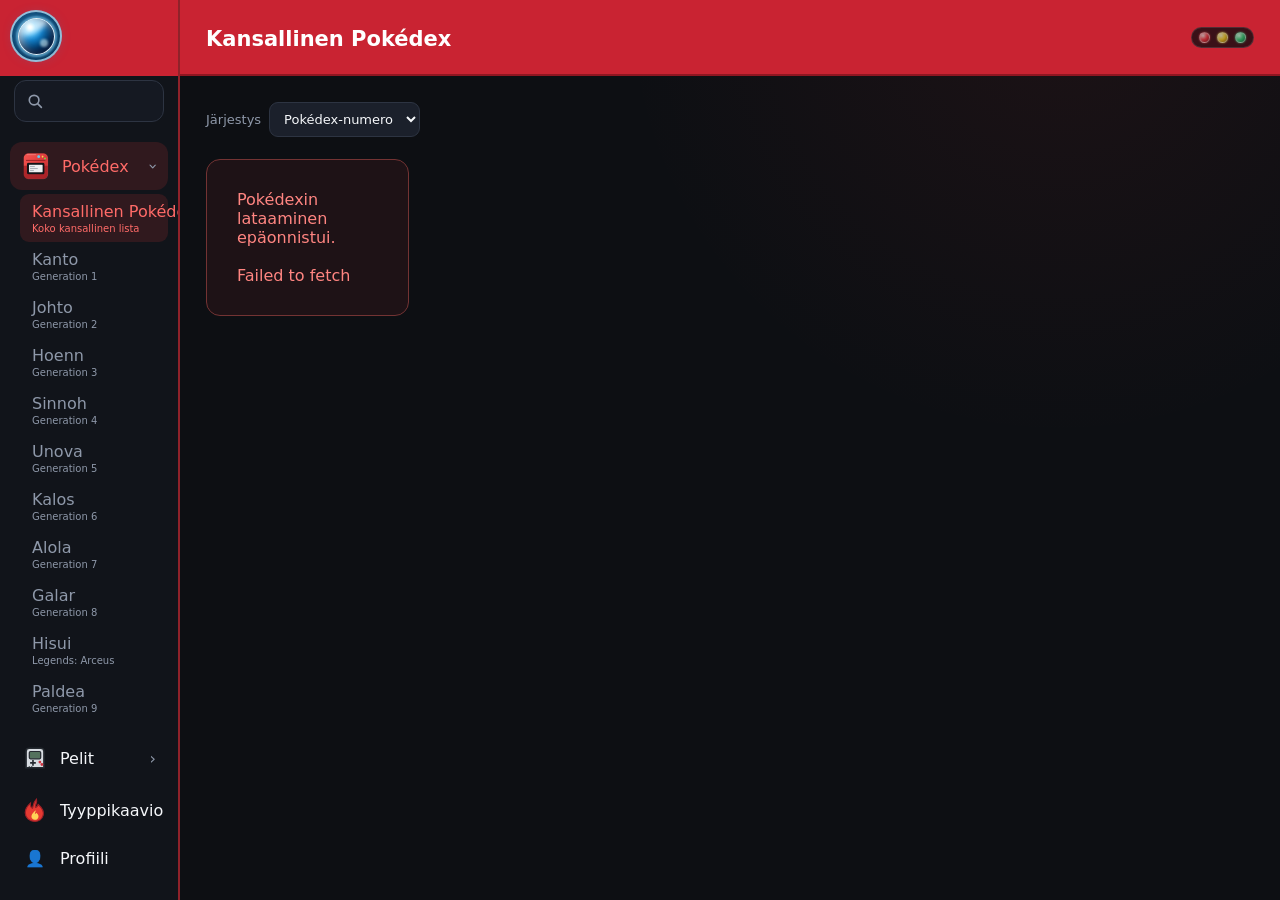
==== commit 987ad334: "translate fixes" ====
--- a/index.html
+++ b/index.html
@@ -31,10 +31,10 @@
 
         <!-- SEARCH -->
         <div class="search-area">
-            <div class="search-input-wrap">
-                <span class="search-icon" aria-hidden="true">
+            <form id="searchForm" class="search-input-wrap">
+                <button id="searchSubmitButton" class="search-submit-button" type="submit" aria-label="Search" data-i18n-aria-label="searchPokemon">
                     <svg viewBox="0 0 24 24"><circle cx="10.8" cy="10.8" r="6.4" fill="none" stroke="currentColor" stroke-width="2.2"/><path d="m15.5 15.5 5 5" fill="none" stroke="currentColor" stroke-width="2.2" stroke-linecap="round"/></svg>
-                </span>
+                </button>
                 <input
                     type="text"
                     id="searchInput"
@@ -42,8 +42,7 @@
                     data-i18n-aria-label="searchPokemon"
                     autocomplete="off"
                 >
-            </div>
-            <div id="searchSuggestions" class="search-suggestions"></div>
+            </form>
         </div>
 
         <nav class="sidebar-nav">
@@ -356,14 +355,6 @@
                     </select>
                 </div>
 
-                <div class="setting-row">
-                    <div>
-                        <strong data-i18n="installPokedex">Install Pokédex</strong>
-                        <p data-i18n="installDescription">On iPhone and iPad, use the browser Share menu and choose “Add to Home Screen”. Other supported browsers show an install option in their menu.</p>
-                    </div>
-                    <button id="installPwaButton" class="pwa-install-button" type="button" hidden data-i18n="installApp">Install app</button>
-                </div>
-
                 <div class="setting-row voice-setting-row">
                     <div>
                         <strong data-i18n="pokedexVoice">Pokédex voice</strong>
--- a/style.css
+++ b/style.css
@@ -124,7 +124,7 @@
 
 .sidebar-top {
     color: white;
-    background: transparent;
+    background: var(--header-red);
 }
 
 .sidebar-top .icon-button {
@@ -261,22 +261,38 @@
 
 .search-input-wrap {
     position: relative;
-}
-
-.search-icon {
+    margin: 0;
+}
+
+.search-submit-button {
     position: absolute;
-    z-index: 1;
+    z-index: 2;
     top: 50%;
-    left: 11px;
+    left: 7px;
     display: grid;
-    width: 18px;
-    height: 18px;
-    color: var(--muted);
-    pointer-events: none;
+    width: 28px;
+    height: 28px;
+    padding: 5px;
+    border: 0;
+    border-radius: 8px;
+    background: transparent;
+    color: var(--muted);
+    cursor: pointer;
     transform: translateY(-50%);
 }
 
-.search-icon svg {
+.search-submit-button:hover,
+.search-submit-button:focus-visible {
+    color: var(--text);
+    background: var(--panel-3);
+}
+
+.search-submit-button:focus-visible {
+    outline: 2px solid #64c9f0;
+    outline-offset: 1px;
+}
+
+.search-submit-button svg {
     display: block;
     width: 100%;
     height: 100%;
@@ -294,7 +310,7 @@
     background: var(--panel);
     color: var(--text);
 
-    padding: 0 10px 0 36px;
+    padding: 0 10px 0 40px;
 
     outline: none;
 }
@@ -307,61 +323,6 @@
 
 .sidebar.collapsed .search-area {
     display: none;
-}
-
-
-.search-suggestions {
-    position: absolute;
-
-    left: 14px;
-    right: 14px;
-    top: 50px;
-
-    background: var(--panel-2);
-
-    border: 1px solid var(--border);
-
-    border-radius: 12px;
-
-    overflow: hidden;
-
-    z-index: 100;
-}
-
-
-.search-suggestions.hidden {
-    display: none;
-}
-
-
-.search-suggestion {
-    padding: 10px 12px;
-
-    display: flex;
-    align-items: center;
-    gap: 10px;
-
-    border: none;
-
-    background: transparent;
-    color: var(--text);
-
-    width: 100%;
-
-    text-align: left;
-}
-
-
-.search-suggestion:hover {
-    background: var(--panel-3);
-}
-
-
-.search-suggestion img {
-    width: 35px;
-    height: 35px;
-
-    object-fit: contain;
 }
 
 
@@ -1484,52 +1445,45 @@
 
 .type-choice-grid {
     display: grid;
-    grid-template-columns: repeat(auto-fit, minmax(44px, 1fr));
-    gap: 5px;
+    grid-template-columns: repeat(auto-fit, minmax(62px, 1fr));
+    gap: 4px;
 }
 
 .type-choice-button {
     display: flex;
     min-width: 0;
-    flex-direction: column;
     align-items: center;
     justify-content: center;
-    gap: 3px;
-    padding: 5px 2px;
-    border: 1px solid var(--border);
+    padding: 2px;
+    border: 1px solid transparent;
     border-radius: 9px;
-    background: var(--panel-2);
+    background: transparent;
     color: var(--text);
-    font-size: 9px;
-    line-height: 1.1;
     cursor: pointer;
 }
 
 .type-choice-button:hover {
     border-color: var(--type-color, #aab0ba);
+    background: var(--panel-2);
 }
 
 .type-choice-button.active {
-    border-color: var(--type-color, #e53935);
-    box-shadow: 0 0 0 1px var(--type-color, #e53935);
-    background: rgba(229, 57, 53, .12);
-}
-
-.type-choice-icon {
-    display: grid;
-    width: 22px;
-    height: 22px;
-    place-items: center;
-    border-radius: 50%;
-    background: var(--type-color, #6b7280);
-    color: #fff;
-    font-size: 11px;
-    font-weight: 800;
-    text-shadow: 0 1px 2px rgba(0, 0, 0, .45);
-}
-
-.type-choice-none .type-choice-icon {
-    background: #626a76;
+    border-color: rgba(255, 255, 255, .72);
+    box-shadow: 0 0 0 2px var(--type-color, #e53935);
+}
+
+.type-choice-none {
+    --type-color: #626a76;
+}
+
+.type-choice-button .type-badge {
+    min-width: 58px;
+    padding: 4px 6px;
+    font-size: 9px;
+}
+
+.type-choice-none .type-badge {
+    background: #626a76 !important;
 }
 
 .type-choice-button:focus-visible,
@@ -1866,6 +1820,15 @@
         box-shadow: 5px 0 18px rgba(70, 8, 17, .2);
     }
 
+    .sidebar-top {
+        height: 0;
+        min-height: 0;
+        flex: 0 0 0;
+        padding: 0;
+        gap: 0;
+        overflow: hidden;
+    }
+
 
     .main-content {
         width: 100%;
@@ -1977,6 +1940,33 @@
     cursor: wait;
 }
 
+.pokedex-status-lights.animating .status-light {
+    animation: status-light-sequence .9s ease-in-out 3 forwards;
+}
+
+.pokedex-status-lights.animating .status-light.yellow { animation-delay: .3s; }
+.pokedex-status-lights.animating .status-light.green { animation-delay: .6s; }
+
+@keyframes status-light-sequence {
+    0%, 30% {
+        filter: brightness(2.1);
+        transform: scale(1.2);
+        box-shadow: inset 1px 1px 2px #fff, 0 0 13px 4px currentColor;
+    }
+    31%, 100% {
+        filter: brightness(.65);
+        transform: scale(1);
+        box-shadow: inset 1px 1px 2px rgba(255, 255, 255, .4), 0 0 2px currentColor;
+    }
+}
+
+@media (prefers-reduced-motion: reduce) {
+    .pokedex-status-lights.animating .status-light {
+        animation-duration: .01ms;
+        animation-iteration-count: 1;
+    }
+}
+
 .sr-only {
     position: absolute;
     width: 1px;
@@ -1994,7 +1984,8 @@
     height: 11px;
     border: 1px solid rgba(255, 255, 255, .45);
     border-radius: 50%;
-    box-shadow: inset 1px 1px 2px rgba(255, 255, 255, .65), 0 0 8px currentColor;
+    filter: brightness(.72);
+    box-shadow: inset 1px 1px 2px rgba(255, 255, 255, .4), 0 0 2px currentColor;
 }
 
 .status-light.red { color: #ff4b53; background: radial-gradient(circle at 35% 30%, #ffd3d3, #ff404c 45%, #8e111a); }
@@ -2402,6 +2393,29 @@
     text-align: left;
     cursor: pointer;
     transition: background .15s ease, border-color .15s ease;
+}
+
+.pokemon-games-panel {
+    display: grid;
+    gap: 9px;
+}
+
+.pokemon-games-filter {
+    display: inline-flex;
+    align-items: center;
+    gap: 8px;
+    width: fit-content;
+    color: var(--muted);
+    font-size: 12px;
+}
+
+.pokemon-games-filter select {
+    min-width: 120px;
+    padding: 6px 9px;
+    border: 1px solid var(--border);
+    border-radius: 8px;
+    background: var(--panel-2);
+    color: var(--text);
 }
 
 .game-catch-button:hover {
@@ -2773,10 +2787,12 @@
     }
 
     .sidebar-top {
-        height: 52px;
-        min-height: 52px;
-        padding: 5px 8px 5px 58px;
-        gap: 6px;
+        height: 0;
+        min-height: 0;
+        flex: 0 0 0;
+        padding: 0;
+        gap: 0;
+        overflow: hidden;
     }
 
     .sidebar-top .icon-button {
@@ -2786,6 +2802,17 @@
     .sidebar-top .pokedex-glass-orb {
         width: 30px;
         height: 30px;
+    }
+
+    .pokemon-games-filter {
+        gap: 5px;
+        font-size: 9px;
+    }
+
+    .pokemon-games-filter select {
+        min-width: 92px;
+        padding: 4px 6px;
+        font-size: 9px;
     }
 
     .sidebar-nav {
@@ -2866,10 +2893,6 @@
         backdrop-filter: none;
     }
 
-    .sidebar.mobile-open .sidebar-top {
-        background: transparent;
-    }
-
     .breadcrumb {
         margin: 0;
         font-size: 9px;
@@ -3258,15 +3281,13 @@
     }
 
     .type-choice-button {
-        gap: 2px;
-        padding: 3px 1px;
+        padding: 1px;
+    }
+
+    .type-choice-button .type-badge {
+        min-width: 52px;
+        padding: 4px 3px;
         font-size: 8px;
-    }
-
-    .type-choice-icon {
-        width: 18px;
-        height: 18px;
-        font-size: 9px;
     }
 
     .type-matchup {
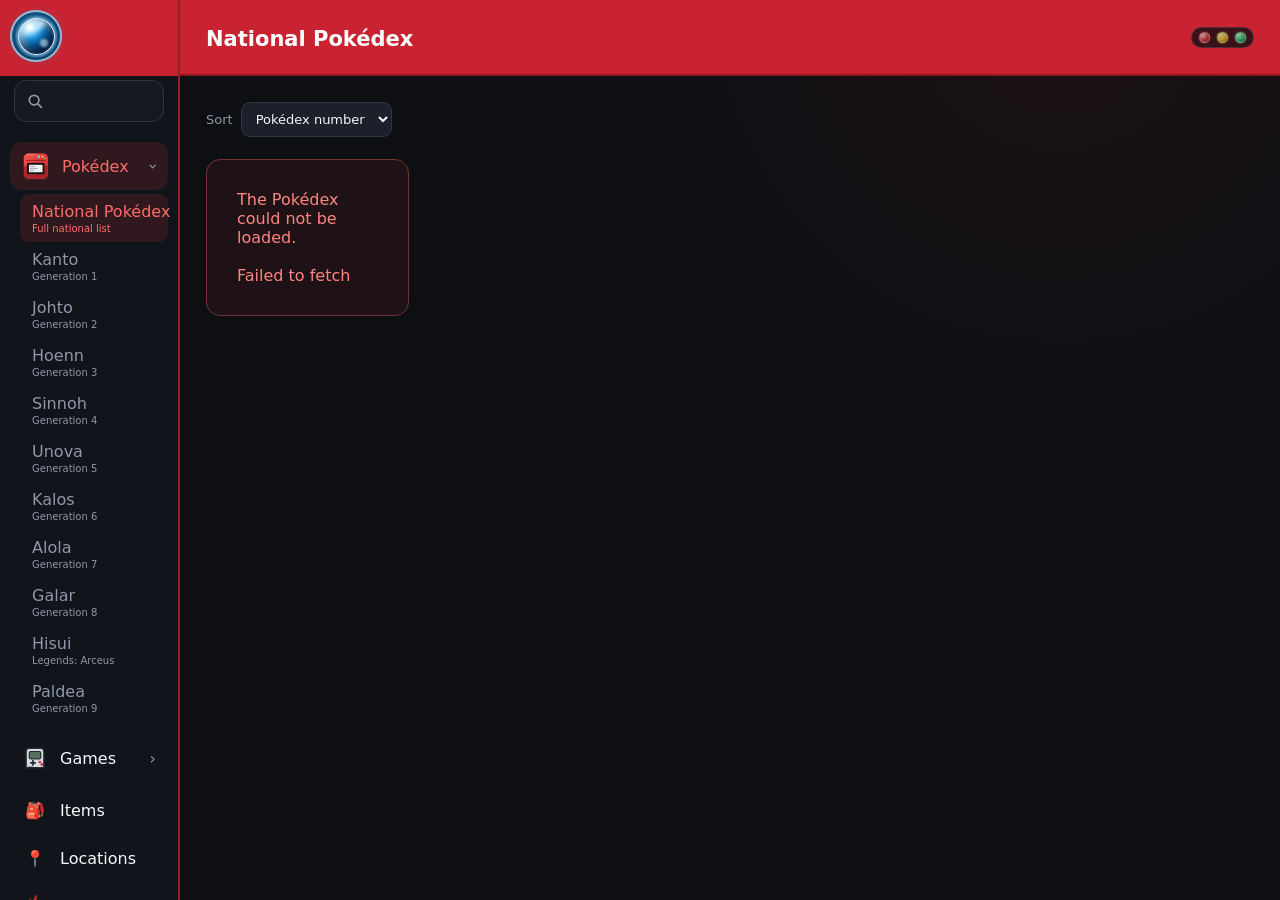
==== commit 3b116229: "Items and locations on side" ====
--- a/index.html
+++ b/index.html
@@ -72,6 +72,16 @@
                 <div class="submenu games-submenu" id="gamesSubmenu"></div>
             </div>
 
+            <button class="nav-main-button" id="itemsButton">
+                <span class="nav-icon" aria-hidden="true">🎒</span>
+                <span class="sidebar-label" data-i18n="items">Items</span>
+            </button>
+
+            <button class="nav-main-button" id="locationsButton">
+                <span class="nav-icon" aria-hidden="true">📍</span>
+                <span class="sidebar-label" data-i18n="locationMenu">Locations</span>
+            </button>
+
 
             <!-- TYPES -->
             <button class="nav-main-button" id="typesButton">
@@ -337,6 +347,51 @@
         </section>
 
 
+        <!-- ITEMS -->
+        <section id="itemsView" class="view">
+            <div class="resource-view-toolbar">
+                <label class="resource-search">
+                    <span class="sr-only" data-i18n="searchItems">Search items</span>
+                    <input id="itemSearchInput" type="search" placeholder="Search items" data-i18n-placeholder="searchItems">
+                </label>
+                <div class="resource-filter-buttons" role="group" aria-label="Item filters">
+                    <button class="resource-filter active" type="button" data-item-filter="all" data-i18n="allItems">All</button>
+                    <button class="resource-filter" type="button" data-item-filter="berry" data-i18n="berries">Berries</button>
+                </div>
+            </div>
+            <div class="resource-explorer">
+                <section class="resource-list-panel" aria-label="Items">
+                    <div id="itemList" class="resource-result-list"></div>
+                    <button id="itemLoadMoreButton" class="load-more-button" type="button" data-i18n="itemPageMore" hidden>Show more items</button>
+                </section>
+                <article id="itemDetail" class="resource-detail-panel"><div class="empty-state" data-i18n="selectItem">Select an item.</div></article>
+            </div>
+        </section>
+
+
+        <!-- LOCATIONS -->
+        <section id="locationsView" class="view">
+            <div class="resource-view-toolbar location-view-toolbar">
+                <label class="location-game-select" for="locationGameFilter">
+                    <span data-i18n="locationGame">Game</span>
+                    <select id="locationGameFilter"></select>
+                </label>
+                <label class="resource-search">
+                    <span class="sr-only" data-i18n="searchLocations">Search places</span>
+                    <input id="locationSearchInput" type="search" placeholder="Search places" data-i18n-placeholder="searchLocations">
+                </label>
+                <small class="location-filter-note" data-i18n="locationGameFilterNote"></small>
+            </div>
+            <div class="resource-explorer">
+                <section class="resource-list-panel" aria-label="Locations">
+                    <div id="locationList" class="resource-result-list"></div>
+                    <button id="locationLoadMoreButton" class="load-more-button" type="button" data-i18n="locationPageMore" hidden>Show more places</button>
+                </section>
+                <article id="locationDetail" class="resource-detail-panel"><div class="empty-state" data-i18n="selectLocation">Select a location.</div></article>
+            </div>
+        </section>
+
+
         <!-- SETTINGS -->
         <section id="settingsView" class="view">
 
--- a/style.css
+++ b/style.css
@@ -1235,8 +1235,8 @@
 
 .game-cover-frame {
     position: relative;
-    width: 58px;
-    height: 78px;
+    width: 84px;
+    height: 120px;
     flex: 0 0 auto;
     overflow: hidden;
     border: 1px solid rgba(255, 255, 255, .28);
@@ -1253,7 +1253,8 @@
 
 .game-cover-frame img {
     display: block;
-    object-fit: cover;
+    padding: 3px;
+    object-fit: contain;
 }
 
 .game-cover-frame img[hidden],
@@ -1563,6 +1564,8 @@
 
 .profile-stats {
     display: grid;
+    align-items: start;
+    grid-auto-rows: min-content;
 
     grid-template-columns:
         repeat(
@@ -1908,6 +1911,442 @@
 
 }
 
+/* Compact Pokédex additions: gender ratio, independent cry playback, item and location browsers. */
+.pokemon-cry-button {
+    position: absolute;
+    right: 10px;
+    bottom: 10px;
+    width: 38px;
+    height: 38px;
+    display: grid;
+    place-items: center;
+    border: 1px solid rgba(255,255,255,.35);
+    border-radius: 50%;
+    color: white;
+    background: rgba(31, 46, 61, .82);
+    box-shadow: 0 3px 12px rgba(0,0,0,.3);
+}
+
+.detail-image-area {
+    position: relative;
+}
+
+.pokemon-cry-button.playing {
+    border-color: #75cfff;
+    box-shadow: 0 0 14px rgba(70,190,255,.85);
+}
+
+.gender-fact {
+    grid-column: 1 / -1;
+}
+
+.gender-ratio {
+    display: flex;
+    align-items: center;
+    gap: 9px;
+    margin-top: 5px;
+}
+
+.gender-pie {
+    width: 38px;
+    height: 38px;
+    flex: 0 0 auto;
+    border: 2px solid rgba(255,255,255,.55);
+    border-radius: 50%;
+    box-shadow: 0 1px 5px rgba(0,0,0,.28);
+}
+
+#pokemonGenderRatio {
+    display: flex;
+    flex-wrap: wrap;
+    gap: 5px 12px;
+    color: var(--muted);
+    font-size: 11px;
+}
+
+#pokemonGenderRatio > span {
+    display: inline-flex;
+    align-items: center;
+    gap: 4px;
+}
+
+.gender-dot {
+    width: 8px;
+    height: 8px;
+    display: inline-block;
+    border-radius: 50%;
+}
+
+.gender-dot.female { background: #ef83ac; }
+.gender-dot.male { background: #76bafa; }
+
+.move-learning-methods {
+    line-height: 1.35;
+}
+
+.resource-view-toolbar {
+    display: flex;
+    align-items: center;
+    flex-wrap: wrap;
+    gap: 8px 14px;
+    margin: 0 0 10px;
+}
+
+.resource-search {
+    flex: 1 1 190px;
+    min-width: 0;
+}
+
+.resource-search input,
+.location-game-select select {
+    width: 100%;
+    min-height: 36px;
+    padding: 7px 10px;
+    border: 1px solid var(--border);
+    border-radius: 9px;
+    color: var(--text);
+    background: var(--panel-2);
+}
+
+.resource-filter-buttons {
+    display: flex;
+    gap: 5px;
+}
+
+.resource-filter,
+.compact-resource-button {
+    padding: 7px 10px;
+    border: 1px solid var(--border);
+    border-radius: 8px;
+    color: var(--text);
+    background: var(--panel-2);
+    font-size: 11px;
+}
+
+.resource-filter.active {
+    border-color: var(--accent);
+    color: white;
+    background: var(--accent);
+}
+
+.location-game-select {
+    display: flex;
+    align-items: center;
+    gap: 8px;
+    min-width: 190px;
+    color: var(--muted);
+    font-size: 12px;
+}
+
+.location-filter-note {
+    flex: 1 1 250px;
+    color: var(--muted);
+    font-size: 10px;
+}
+
+.resource-explorer {
+    display: grid;
+    grid-template-columns: minmax(190px, 25%) minmax(0, 1fr);
+    gap: 10px;
+    height: calc(100dvh - 155px);
+    min-height: 260px;
+}
+
+.resource-list-panel,
+.resource-detail-panel {
+    min-width: 0;
+    min-height: 0;
+    overflow: auto;
+    border: 1px solid var(--border);
+    border-radius: 12px;
+    background: var(--panel);
+    overscroll-behavior: contain;
+}
+
+.resource-list-panel {
+    padding: 6px;
+}
+
+.resource-detail-panel {
+    padding: 12px;
+}
+
+.resource-result-list {
+    display: grid;
+    grid-template-columns: minmax(0, 1fr);
+    gap: 3px;
+}
+
+.resource-result-button {
+    width: 100%;
+    min-height: 34px;
+    display: flex;
+    align-items: center;
+    gap: 8px;
+    padding: 5px 8px;
+    border: 1px solid transparent;
+    border-radius: 7px;
+    color: var(--text);
+    background: transparent;
+    text-align: left;
+    font-size: 11px;
+}
+
+.resource-result-button img {
+    width: 25px;
+    height: 25px;
+    flex: 0 0 auto;
+    object-fit: contain;
+}
+
+.resource-result-button:hover,
+.resource-result-button.active {
+    border-color: rgba(227, 62, 69, .62);
+    background: rgba(210, 43, 56, .19);
+}
+
+.resource-list-panel > .load-more-button {
+    width: 100%;
+    margin: 6px 0 0;
+    padding: 7px;
+    font-size: 10px;
+}
+
+.resource-detail-heading {
+    display: flex;
+    align-items: center;
+    gap: 12px;
+    min-height: 58px;
+    margin-bottom: 10px;
+}
+
+.resource-detail-heading img {
+    width: 52px;
+    height: 52px;
+    object-fit: contain;
+    image-rendering: pixelated;
+}
+
+.resource-detail-heading h2,
+.resource-detail-panel > h2 {
+    margin: 0;
+    font-size: 20px;
+}
+
+.resource-detail-section {
+    margin-top: 10px;
+    padding: 10px;
+    border: 1px solid var(--border);
+    border-radius: 9px;
+    background: var(--panel-2);
+}
+
+.resource-detail-section h3,
+.resource-detail-panel > h3 {
+    margin: 0 0 6px;
+    color: #ff8589;
+    font-size: 13px;
+}
+
+.resource-detail-section p {
+    margin: 0;
+    color: var(--muted);
+    font-size: 11px;
+    line-height: 1.45;
+    white-space: pre-line;
+}
+
+.resource-fact-grid {
+    display: grid;
+    grid-template-columns: repeat(auto-fit, minmax(90px, 1fr));
+    gap: 6px;
+}
+
+.resource-fact-grid > div {
+    display: grid;
+    gap: 3px;
+    padding: 6px;
+    border-radius: 7px;
+    background: rgba(0,0,0,.12);
+}
+
+.resource-fact-grid small,
+.resource-held-card small,
+.resource-subtitle {
+    color: var(--muted);
+    font-size: 10px;
+}
+
+.resource-fact-grid strong {
+    font-size: 11px;
+}
+
+.resource-held-list {
+    display: grid;
+    grid-template-columns: repeat(auto-fit, minmax(180px, 1fr));
+    gap: 6px;
+}
+
+.resource-held-card {
+    min-width: 0;
+    padding: 7px;
+    border: 1px solid var(--border);
+    border-radius: 8px;
+}
+
+.resource-held-card > div:first-child {
+    display: grid;
+}
+
+.inline-resource-button {
+    width: fit-content;
+    padding: 0;
+    border: 0;
+    color: #8ec9ff;
+    background: transparent;
+    text-align: left;
+    font-size: 11px;
+}
+
+.held-item-locations {
+    display: flex;
+    flex-wrap: wrap;
+    gap: 4px;
+    margin-top: 5px;
+    color: var(--muted);
+    font-size: 10px;
+}
+
+.location-open-button {
+    width: fit-content;
+    padding: 0;
+    border: 0;
+    color: #8ec9ff;
+    background: transparent;
+    font-weight: 700;
+    text-align: left;
+}
+
+.location-area-section {
+    margin-top: 10px;
+}
+
+.location-area-section h4 {
+    margin: 8px 0 5px;
+    color: var(--text);
+    font-size: 12px;
+}
+
+.location-encounter-grid {
+    display: grid;
+    grid-template-columns: repeat(auto-fit, minmax(190px, 1fr));
+    gap: 6px;
+}
+
+.location-encounter-card {
+    display: grid;
+    grid-template-columns: 55px minmax(0, 1fr);
+    align-items: center;
+    gap: 7px;
+    padding: 6px;
+    border: 1px solid var(--border);
+    border-radius: 8px;
+    background: var(--panel-2);
+}
+
+.location-pokemon-button {
+    display: grid;
+    justify-items: center;
+    gap: 2px;
+    padding: 0;
+    border: 0;
+    color: var(--text);
+    background: transparent;
+    font-size: 9px;
+}
+
+.location-pokemon-button img {
+    width: 46px;
+    height: 46px;
+    object-fit: contain;
+}
+
+.location-encounter-facts {
+    display: grid;
+    gap: 2px;
+    min-width: 0;
+    color: var(--muted);
+    font-size: 9px;
+}
+
+.location-encounter-facts strong {
+    color: var(--text);
+    font-size: 10px;
+}
+
+@media (max-width: 700px) {
+    .resource-view-toolbar {
+        gap: 5px;
+        margin-bottom: 6px;
+    }
+
+    .resource-search {
+        flex-basis: 130px;
+    }
+
+    .resource-search input,
+    .location-game-select select {
+        min-height: 32px;
+        padding: 5px 7px;
+        font-size: 11px;
+    }
+
+    .resource-filter {
+        padding: 5px 7px;
+        font-size: 9px;
+    }
+
+    .location-filter-note {
+        display: none;
+    }
+
+    .resource-explorer {
+        grid-template-columns: minmax(0, 1fr);
+        grid-template-rows: minmax(90px, 25dvh) minmax(0, 1fr);
+        height: calc(100dvh - 145px);
+        min-height: 230px;
+    }
+
+    .resource-detail-panel {
+        padding: 8px;
+    }
+}
+
+@media (orientation: landscape) and (max-height: 600px) {
+    .resource-explorer {
+        grid-template-columns: minmax(170px, 23%) minmax(0, 1fr);
+        height: calc(100dvh - 112px);
+        min-height: 180px;
+    }
+
+    .resource-view-toolbar {
+        margin-bottom: 5px;
+    }
+
+    .resource-detail-panel {
+        padding: 7px;
+    }
+
+    .resource-detail-section {
+        margin-top: 5px;
+        padding: 6px;
+    }
+
+    .location-encounter-grid {
+        grid-template-columns: repeat(auto-fit, minmax(165px, 1fr));
+    }
+}
+
 .pokedex-status-lights {
     display: flex;
     align-items: center;
@@ -1957,13 +2396,6 @@
         filter: brightness(.65);
         transform: scale(1);
         box-shadow: inset 1px 1px 2px rgba(255, 255, 255, .4), 0 0 2px currentColor;
-    }
-}
-
-@media (prefers-reduced-motion: reduce) {
-    .pokedex-status-lights.animating .status-light {
-        animation-duration: .01ms;
-        animation-iteration-count: 1;
     }
 }
 
@@ -2213,7 +2645,8 @@
 }
 
 .profile-generation-group {
-    grid-column: 1 / -1;
+    grid-column: auto;
+    align-self: start;
     min-width: 0;
     overflow: hidden;
     border: 1px solid var(--border);
@@ -2371,6 +2804,225 @@
         grid-template-columns: repeat(auto-fill, minmax(145px, 1fr));
         max-height: 230px;
         gap: 4px;
+    }
+}
+
+@media (max-width: 700px) and (orientation: portrait) {
+    .view {
+        padding: 12px;
+    }
+
+    .settings-panel {
+        max-width: none;
+        padding: 14px;
+    }
+
+    .setting-row {
+        display: grid;
+        grid-template-columns: minmax(0, 1fr) minmax(0, auto);
+        align-items: center;
+        gap: 8px 12px;
+        padding: 12px 0;
+    }
+
+    .setting-row > div:first-child {
+        min-width: 0;
+    }
+
+    .setting-row strong {
+        font-size: 13px;
+    }
+
+    .setting-row p {
+        font-size: 11px;
+        line-height: 1.35;
+    }
+
+    .setting-row > select {
+        width: 100%;
+        min-width: 0;
+        max-width: 170px;
+    }
+
+    .voice-setting-row {
+        grid-template-columns: minmax(0, 1fr);
+    }
+
+    .voice-settings-controls {
+        width: 100%;
+        min-width: 0;
+        grid-template-columns: repeat(2, minmax(0, 1fr));
+    }
+
+    .setting-controls {
+        min-width: 0;
+        flex-wrap: wrap;
+        justify-content: flex-end;
+    }
+
+    .setting-controls select {
+        flex: 1 1 130px;
+        min-width: 0;
+    }
+
+    .danger-button {
+        white-space: nowrap;
+    }
+
+    .detail-hero {
+        grid-template-columns: minmax(0, 1fr);
+        gap: 10px;
+        padding: 12px;
+    }
+
+    .detail-image-area {
+        min-height: 0;
+        height: clamp(145px, 24vh, 220px);
+    }
+
+    .detail-image {
+        width: 100%;
+        height: 100%;
+    }
+
+    .detail-info h2 {
+        margin-bottom: 4px;
+        font-size: 27px;
+    }
+
+    .detail-number {
+        margin-bottom: 7px;
+    }
+
+    .detail-tabs {
+        flex-wrap: nowrap;
+        gap: 5px;
+        margin: 10px 0;
+        padding: 0 0 6px;
+        overflow-x: auto;
+        scrollbar-width: thin;
+    }
+
+    .detail-tab {
+        flex: 0 0 auto;
+        padding: 7px 9px;
+        font-size: 11px;
+    }
+
+    .pokemon-summary-grid {
+        grid-template-columns: minmax(0, 1fr);
+        gap: 8px;
+    }
+
+    .species-heading {
+        align-items: flex-start;
+        flex-wrap: wrap;
+    }
+
+    .species-heading-actions {
+        width: 100%;
+        justify-content: space-between;
+    }
+
+    .overview-version-switcher span {
+        max-width: 150px;
+    }
+
+    .evolution-tree {
+        justify-content: flex-start;
+        gap: 4px;
+        padding: 4px 2px 10px;
+    }
+
+    .evolution-path-node,
+    .evolution-branch {
+        gap: 4px;
+    }
+
+    .evolution-transition {
+        width: 54px;
+        max-width: 54px;
+    }
+
+    .evolution-transition > span {
+        font-size: 18px;
+    }
+
+    .evolution-transition small {
+        font-size: 8px;
+    }
+
+    .evolution-pokemon {
+        width: 82px;
+        gap: 4px;
+        padding: 4px;
+        border-radius: 9px;
+    }
+
+    .evolution-pokemon img {
+        width: 44px;
+        height: 44px;
+    }
+
+    .evolution-pokemon span {
+        font-size: 10px;
+    }
+
+    .game-cover-frame {
+        width: 64px;
+        height: 92px;
+    }
+
+    .profile-stats {
+        grid-template-columns: repeat(2, minmax(0, 1fr));
+        gap: 8px;
+    }
+
+    .profile-national-card {
+        grid-column: 1 / -1;
+    }
+
+    .profile-generation-cards {
+        grid-template-columns: repeat(auto-fit, minmax(135px, 1fr));
+        gap: 6px;
+        padding: 7px;
+    }
+
+    .profile-generation-cards .profile-card {
+        padding: 8px;
+    }
+}
+
+@media (max-width: 700px) and (orientation: portrait) {
+    .detail-hero .detail-tabs {
+        flex-wrap: nowrap;
+        overflow-x: auto;
+    }
+
+    .detail-hero .detail-tab {
+        flex: 0 0 auto;
+    }
+
+    .detail-hero .pokemon-summary-grid {
+        grid-template-columns: minmax(0, 1fr);
+    }
+
+    .detail-hero .species-heading {
+        align-items: flex-start;
+        flex-wrap: wrap;
+    }
+
+    .detail-hero .species-heading-actions {
+        width: 100%;
+        justify-content: space-between;
+    }
+
+    .detail-hero .overview-version-switcher span {
+        max-width: 150px;
+    }
+
+    .detail-hero .evolution-pokemon span {
+        font-size: 10px;
     }
 }
 
@@ -2511,6 +3163,12 @@
     min-width: 0;
     color: var(--muted);
     font-size: 9px;
+}
+
+.overview-entry-controls {
+    display: flex;
+    justify-content: center;
+    margin-top: 8px;
 }
 
 .overview-version-switcher span {
@@ -3153,8 +3811,8 @@
     }
 
     .game-cover-frame {
-        width: 34px;
-        height: 48px;
+        width: 58px;
+        height: 82px;
         border-radius: 4px;
     }
 
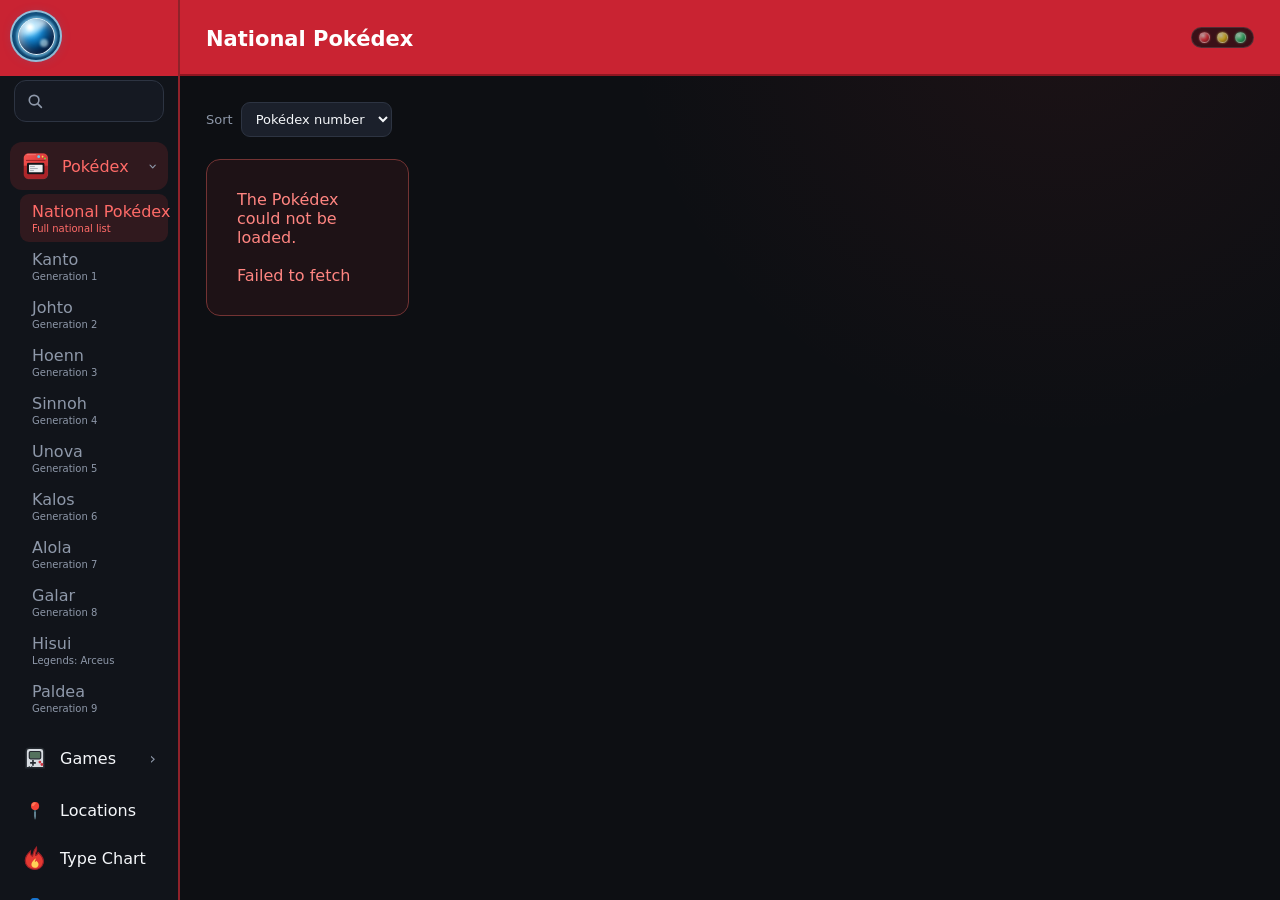
==== commit 62f33546: "Update" ====
--- a/index.html
+++ b/index.html
@@ -72,11 +72,6 @@
                 <div class="submenu games-submenu" id="gamesSubmenu"></div>
             </div>
 
-            <button class="nav-main-button" id="itemsButton">
-                <span class="nav-icon" aria-hidden="true">🎒</span>
-                <span class="sidebar-label" data-i18n="items">Items</span>
-            </button>
-
             <button class="nav-main-button" id="locationsButton">
                 <span class="nav-icon" aria-hidden="true">📍</span>
                 <span class="sidebar-label" data-i18n="locationMenu">Locations</span>
@@ -356,7 +351,15 @@
                 </label>
                 <div class="resource-filter-buttons" role="group" aria-label="Item filters">
                     <button class="resource-filter active" type="button" data-item-filter="all" data-i18n="allItems">All</button>
-                    <button class="resource-filter" type="button" data-item-filter="berry" data-i18n="berries">Berries</button>
+                    <button class="resource-filter" type="button" data-item-filter="berries" data-i18n="berries">Berries</button>
+                    <button class="resource-filter" type="button" data-item-filter="balls" data-i18n="pokeBalls">Poké Balls</button>
+                    <button class="resource-filter" type="button" data-item-filter="key-items" data-i18n="keyItems">Key Items</button>
+                    <button class="resource-filter" type="button" data-item-filter="medicine" data-i18n="medicineItems">Medicine</button>
+                    <button class="resource-filter" type="button" data-item-filter="machines" data-i18n="machineItems">Machines</button>
+                    <button class="resource-filter" type="button" data-item-filter="battle" data-i18n="battleItems">Battle Items</button>
+                    <button class="resource-filter" type="button" data-item-filter="evolution" data-i18n="evolutionItems">Evolution Items</button>
+                    <button class="resource-filter" type="button" data-item-filter="held" data-i18n="heldItemFolder">Held Items</button>
+                    <button class="resource-filter" type="button" data-item-filter="other" data-i18n="otherItems">Other</button>
                 </div>
             </div>
             <div class="resource-explorer">
--- a/style.css
+++ b/style.css
@@ -1756,6 +1756,13 @@
     border: 1px solid var(--border);
 
     border-radius: 15px;
+}
+
+.resource-error-reason {
+    display: block;
+    margin-top: 8px;
+    font-size: 10px;
+    overflow-wrap: anywhere;
 }
 
 
@@ -2010,6 +2017,7 @@
 
 .resource-filter-buttons {
     display: flex;
+    flex-wrap: wrap;
     gap: 5px;
 }
 
@@ -2924,10 +2932,6 @@
         justify-content: space-between;
     }
 
-    .overview-version-switcher span {
-        max-width: 150px;
-    }
-
     .evolution-tree {
         justify-content: flex-start;
         gap: 4px;
@@ -3015,10 +3019,6 @@
     .detail-hero .species-heading-actions {
         width: 100%;
         justify-content: space-between;
-    }
-
-    .detail-hero .overview-version-switcher span {
-        max-width: 150px;
     }
 
     .detail-hero .evolution-pokemon span {
@@ -3154,45 +3154,6 @@
     justify-content: flex-end;
     gap: 6px;
     min-width: 0;
-}
-
-.overview-version-switcher {
-    display: flex;
-    align-items: center;
-    gap: 3px;
-    min-width: 0;
-    color: var(--muted);
-    font-size: 9px;
-}
-
-.overview-entry-controls {
-    display: flex;
-    justify-content: center;
-    margin-top: 8px;
-}
-
-.overview-version-switcher span {
-    max-width: 130px;
-    overflow: hidden;
-    text-overflow: ellipsis;
-    white-space: nowrap;
-}
-
-.overview-version-switcher button {
-    flex: 0 0 auto;
-    width: 22px;
-    height: 22px;
-    padding: 0;
-    border: 1px solid var(--border);
-    border-radius: 6px;
-    color: var(--text);
-    background: var(--panel);
-    line-height: 1;
-}
-
-.overview-version-switcher button:disabled {
-    opacity: .35;
-    cursor: not-allowed;
 }
 
 .species-speak-button {
@@ -3660,8 +3621,6 @@
     }
 
     .species-heading-actions { gap: 4px; }
-    .overview-version-switcher span { max-width: 92px; }
-    .overview-version-switcher button { width: 19px; height: 19px; }
     .species-speak-button { padding: 4px 6px; font-size: 9px; }
 
     .detail-tabs {
